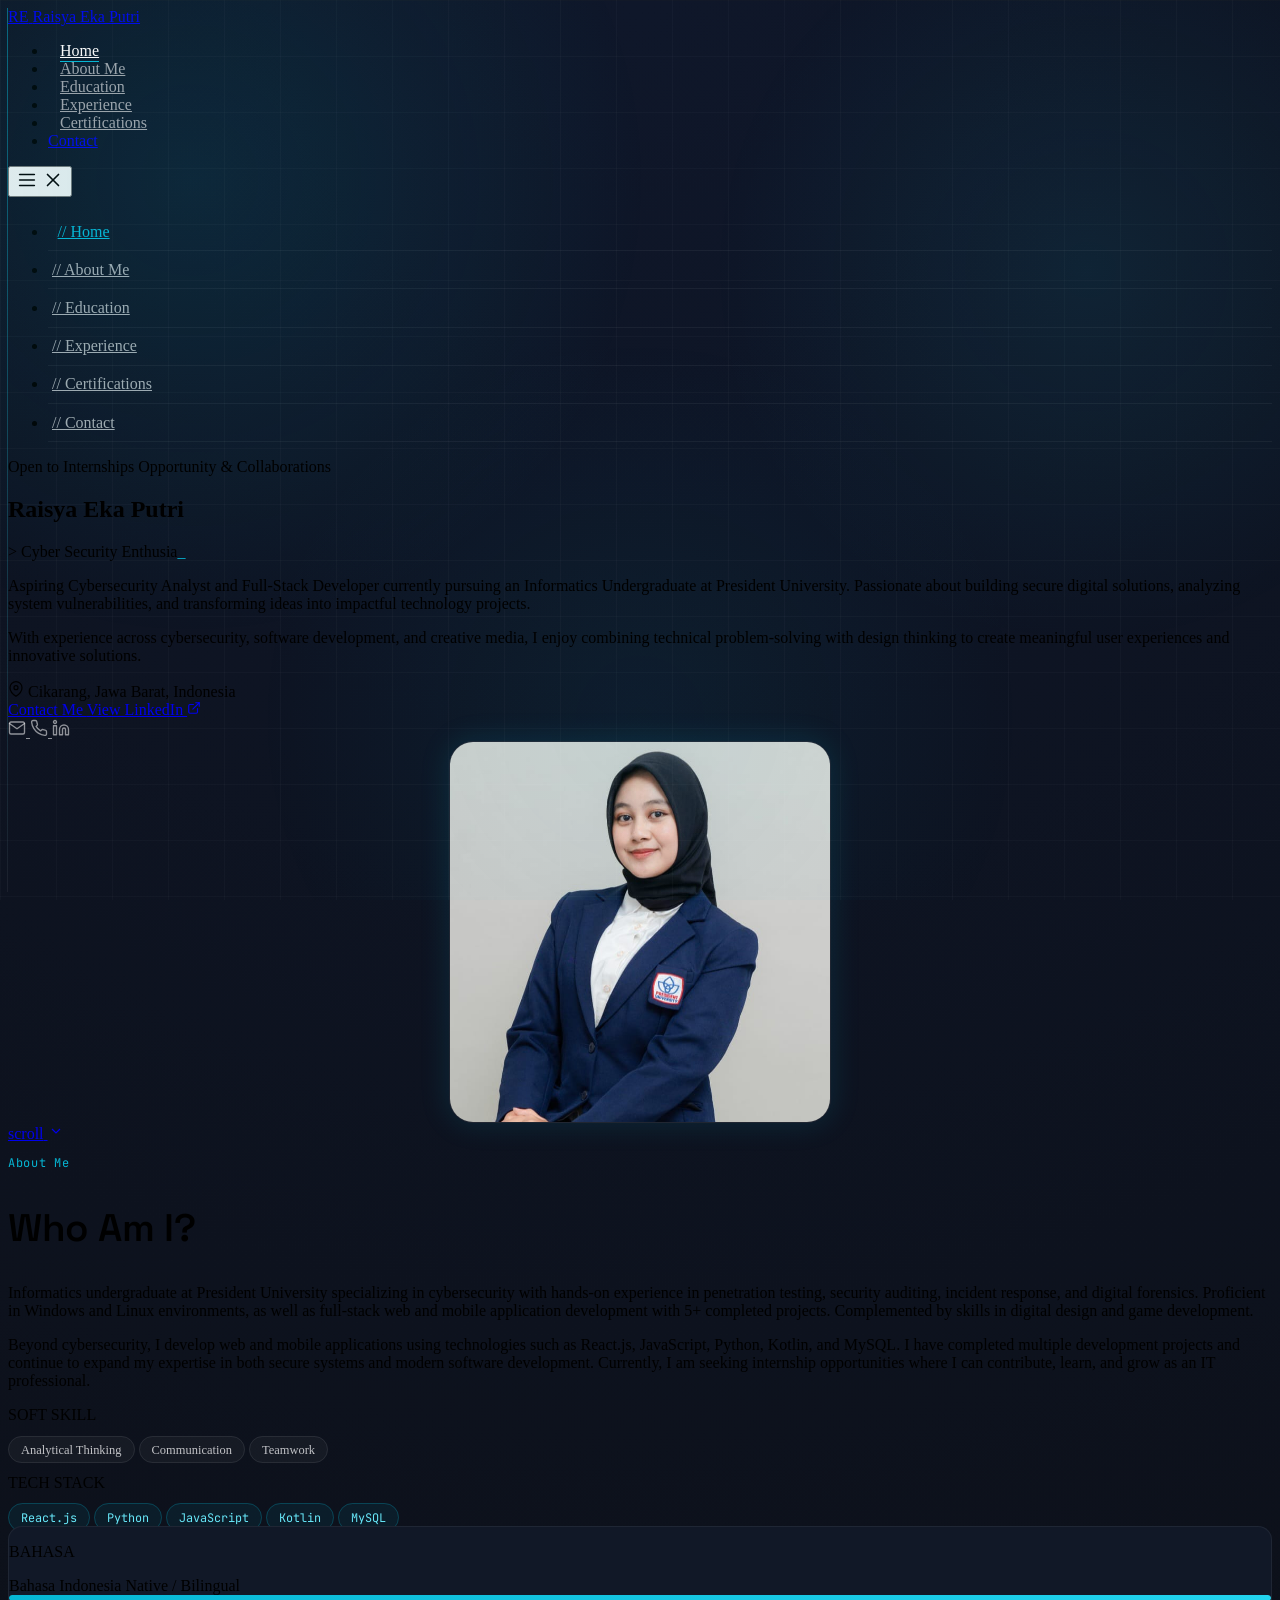
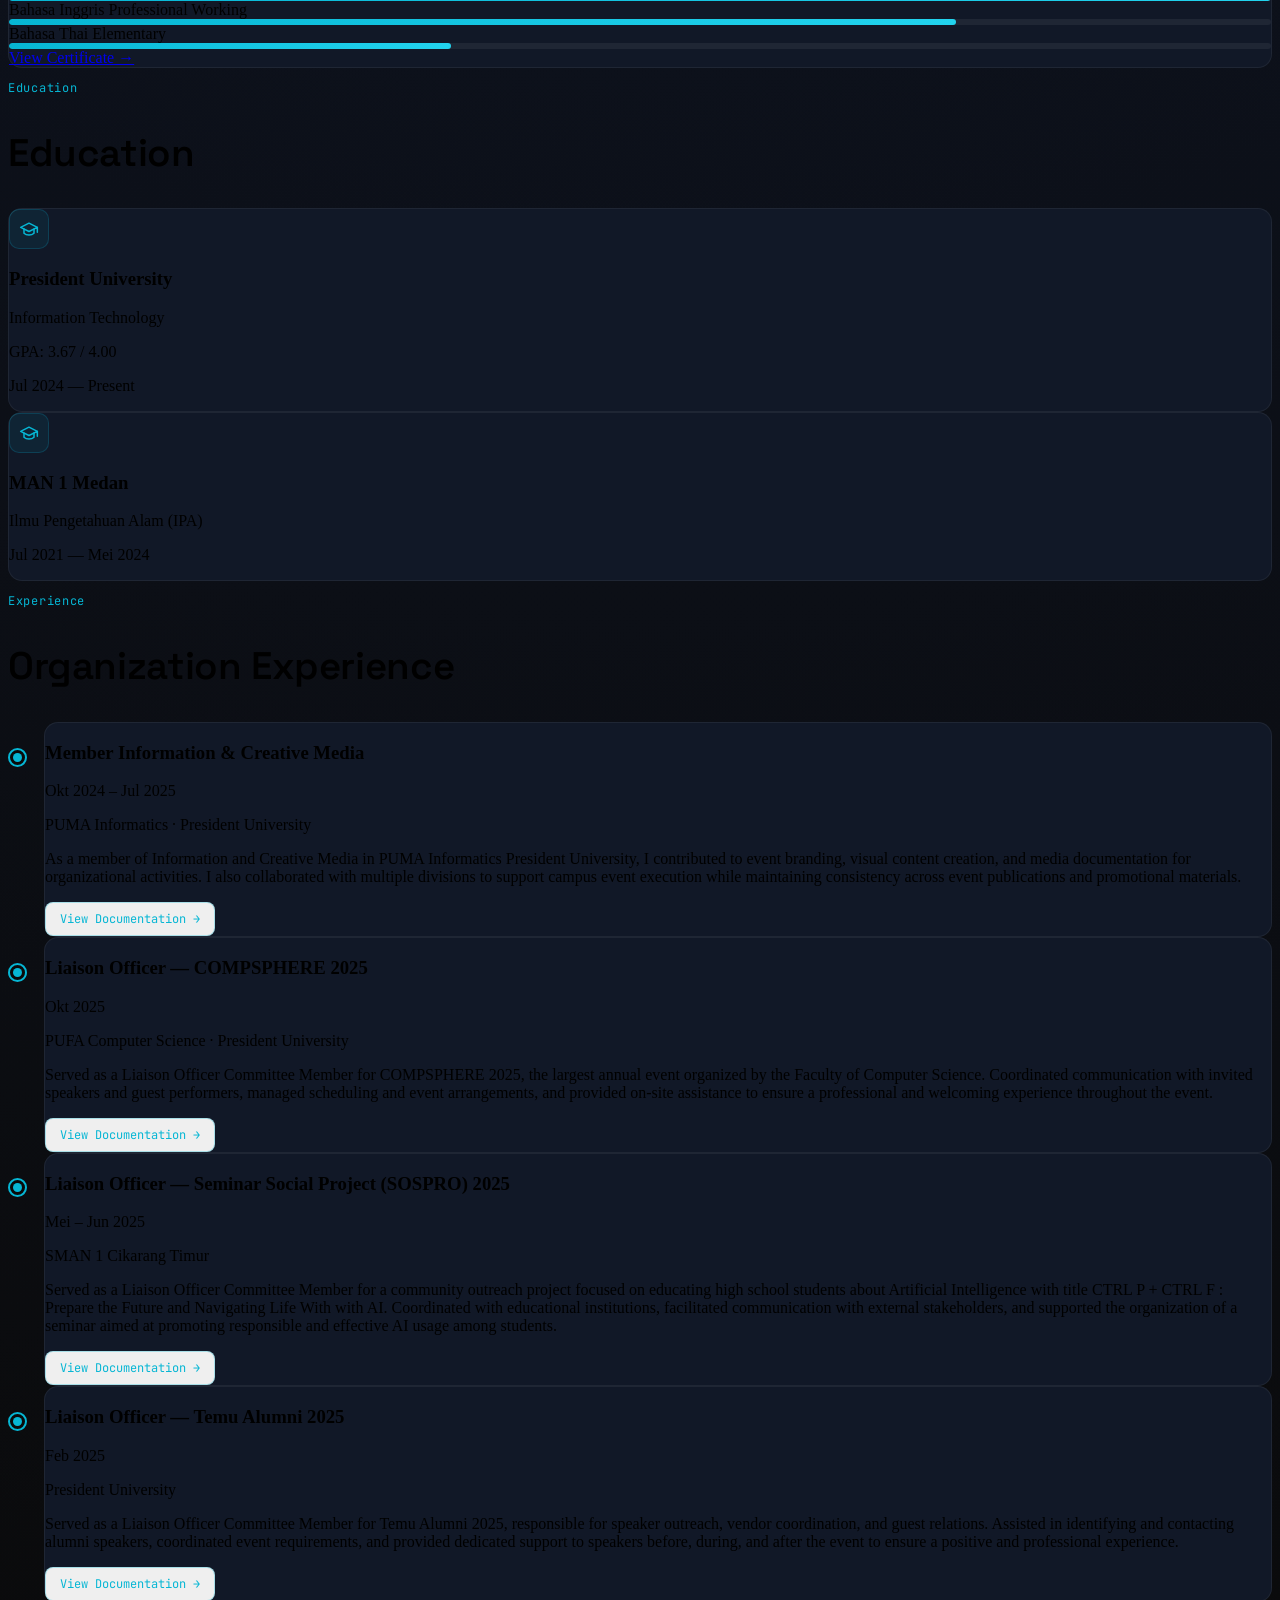
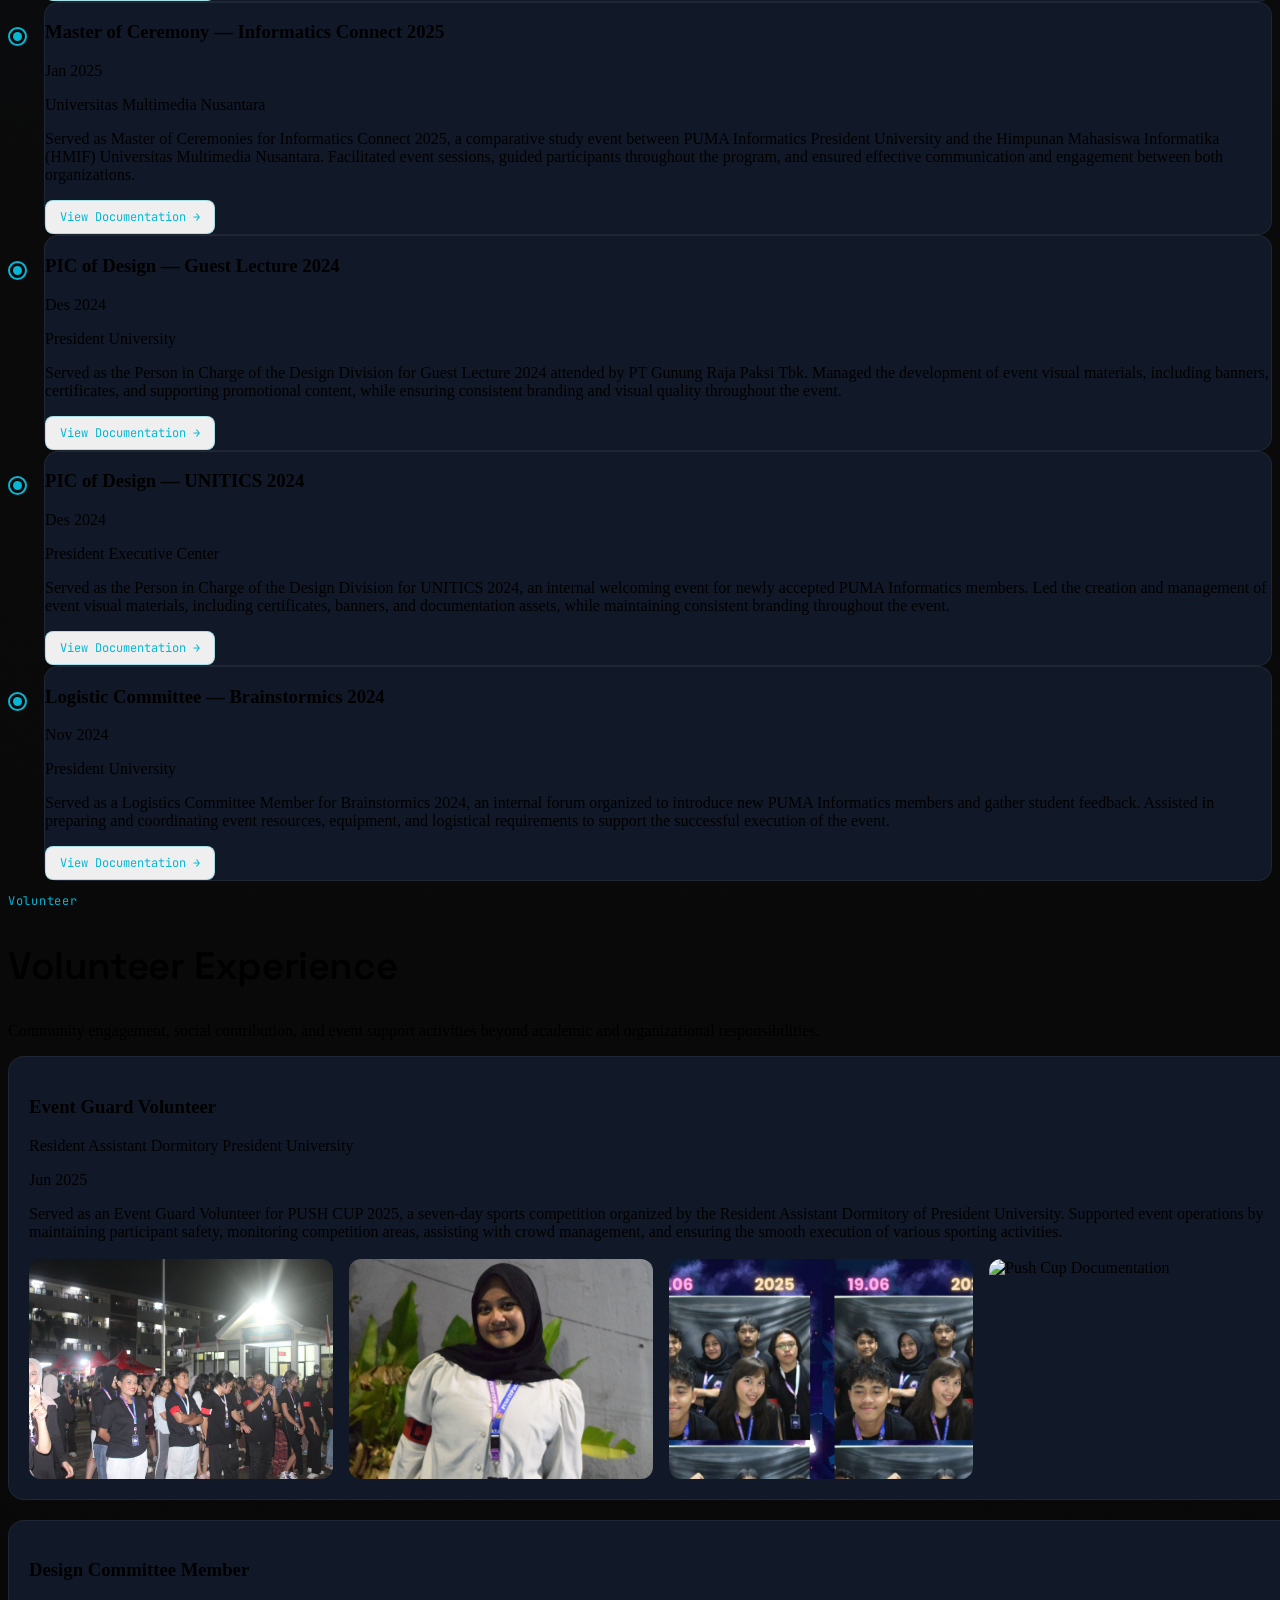
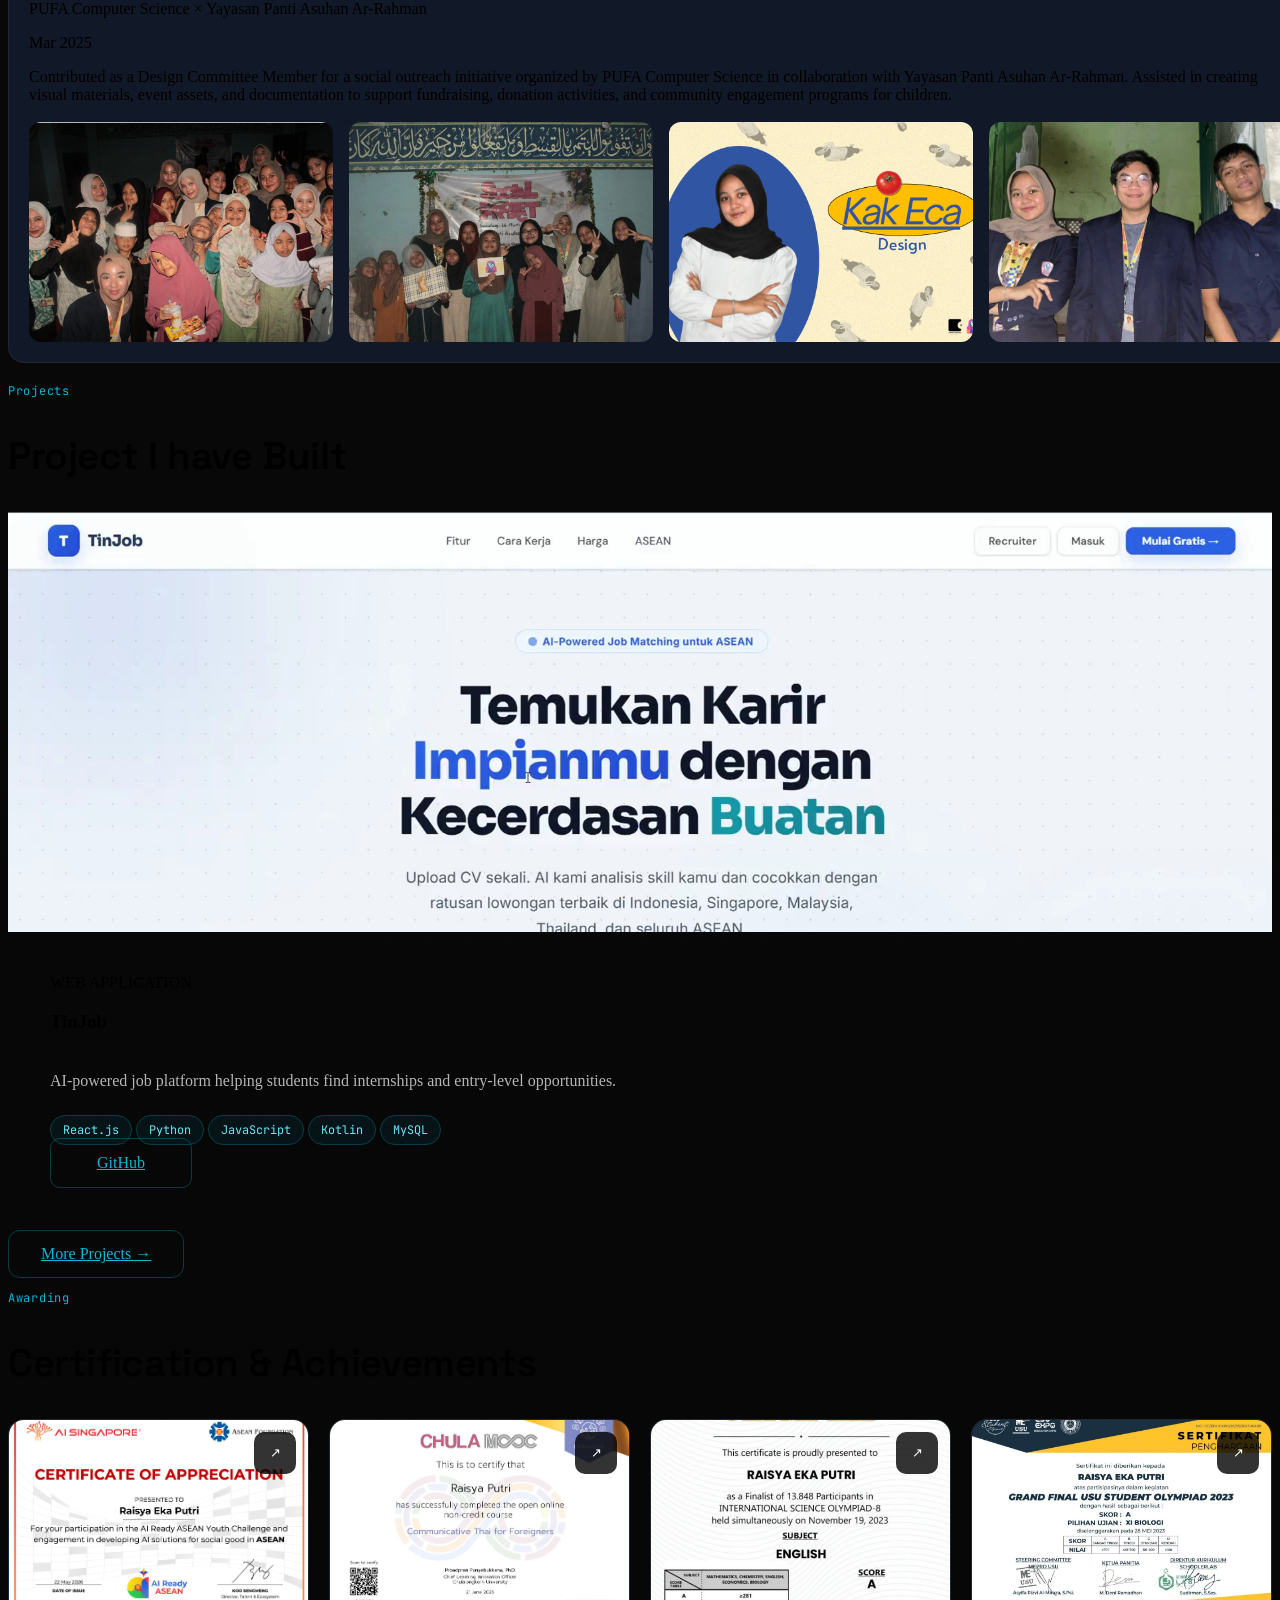
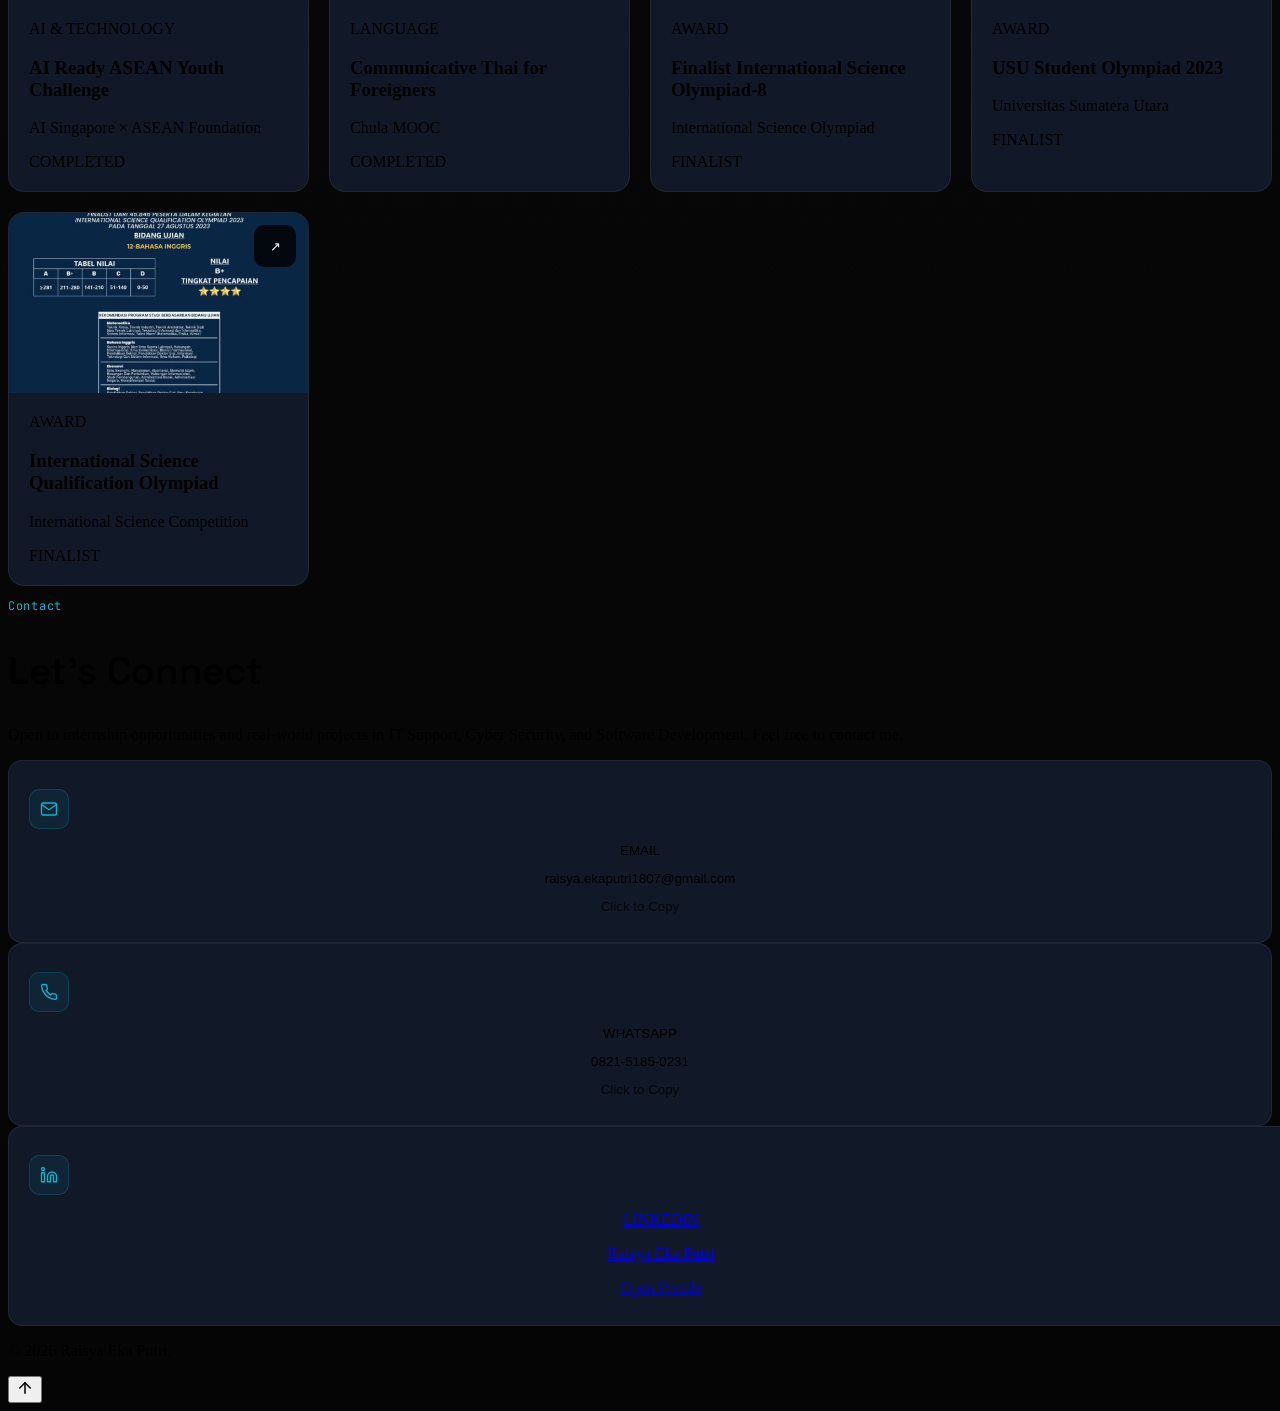
==== index.html @ 70204697 "Initial portfolio upload" ====
<!DOCTYPE html>
<html lang="id" class="scroll-smooth">
<head>
<meta charset="UTF-8" />
<meta name="viewport" content="width=device-width, initial-scale=1.0" />
<title>Raisya Eka Putri — Portfolio</title>
<meta name="description" content="Portfolio profesional Raisya Eka Putri — Informatics Student, Cyber Security Enthusiast, Full-Stack Developer." />
<link rel="icon" href="data:image/svg+xml,%3Csvg xmlns='http://www.w3.org/2000/svg' viewBox='0 0 100 100'%3E%3Crect width='100' height='100' rx='20' fill='%230A0A0A'/%3E%3Ctext x='50' y='66' font-family='monospace' font-weight='700' font-size='42' fill='%2306B6D4' text-anchor='middle'%3ERE%3C/text%3E%3C/svg%3E" />

<!-- Fonts -->
<link rel="preconnect" href="https://fonts.googleapis.com">
<link rel="preconnect" href="https://fonts.gstatic.com" crossorigin>
<link href="https://fonts.googleapis.com/css2?family=Space+Grotesk:wght@500;600;700&family=Inter:wght@400;500;600&family=JetBrains+Mono:wght@400;500;600&display=swap" rel="stylesheet">

<!-- Tailwind (CDN / no-build) -->
<script src="https://cdn.tailwindcss.com"></script>
<script>
  tailwind.config = {
    darkMode: 'class',
    theme: {
      extend: {
        colors: {
          bg: '#0A0A0A',
          card: '#111827',
          ink: '#F9FAFB',
          accent: '#06B6D4',
          'accent-hover': '#22D3EE',
        },
        fontFamily: {
          display: ['"Space Grotesk"', 'sans-serif'],
          body: ['Inter', 'sans-serif'],
          mono: ['"JetBrains Mono"', 'monospace'],
        },
        boxShadow: {
          glow: '0 0 0 1px rgba(6,182,212,0.25), 0 8px 30px -10px rgba(6,182,212,0.35)',
        },
      },
    },
  };
</script>

<link rel="stylesheet" href="css/style.css">
</head>

<body class="bg-bg text-ink font-body antialiased">

<!-- ============ SKIP LINK (a11y) ============ -->
<a href="#konten" class="skip-link">Jump to Index</a>

<!-- ============ BACKGROUND GRID TEXTURE ============ -->
<div class="grid-texture" aria-hidden="true"></div>

<!-- ============ NAVBAR ============ -->
<header id="navbar" class="fixed top-0 inset-x-0 z-50 transition-all duration-300">
  <nav class="max-w-6xl mx-auto px-6 lg:px-8 flex items-center justify-between h-18 py-3">
    <a href="#beranda" class="flex items-center gap-2 group">
      <span class="w-9 h-9 rounded-lg bg-card border border-white/10 flex items-center justify-center font-mono text-accent text-sm font-semibold group-hover:border-accent/50 transition-colors">RE</span>
      <span class="font-display font-semibold text-sm tracking-tight hidden sm:block">Raisya Eka Putri</span>
    </a>

    <ul class="hidden md:flex items-center gap-1 font-mono text-[13px]">
      <li><a href="#beranda" data-nav class="nav-link">Home</a></li>
      <li><a href="#tentang" data-nav class="nav-link">About Me</a></li>
        <li><a href="#pendidikan" data-nav class="nav-link">Education</a></li>
      <li><a href="#pengalaman" data-nav class="nav-link">Experience</a></li>
      <li><a href="#sertifikasi" data-nav class="nav-link">Certifications</a></li>
      <li>
        <a href="#kontak" class="ml-2 inline-flex items-center gap-1.5 rounded-md bg-accent text-bg px-3.5 py-1.5 font-medium hover:bg-accent-hover transition-colors">
          Contact
        </a>
      </li>
    </ul>

    <button id="menu-btn" aria-label="Buka menu navigasi" aria-expanded="false" class="md:hidden p-2 -mr-2 text-ink">
      <svg id="icon-menu" xmlns="http://www.w3.org/2000/svg" width="22" height="22" viewBox="0 0 24 24" fill="none" stroke="currentColor" stroke-width="1.8" stroke-linecap="round" stroke-linejoin="round"><line x1="4" y1="6" x2="20" y2="6"/><line x1="4" y1="12" x2="20" y2="12"/><line x1="4" y1="18" x2="20" y2="18"/></svg>
      <svg id="icon-close" xmlns="http://www.w3.org/2000/svg" width="22" height="22" viewBox="0 0 24 24" fill="none" stroke="currentColor" stroke-width="1.8" stroke-linecap="round" stroke-linejoin="round" class="hidden"><line x1="18" y1="6" x2="6" y2="18"/><line x1="6" y1="6" x2="18" y2="18"/></svg>
    </button>
  </nav>

  <!-- Mobile menu -->
  <div id="mobile-menu" class="hidden md:hidden border-t border-white/5 bg-bg/95 backdrop-blur">
    <ul class="px-6 py-4 flex flex-col gap-1 font-mono text-sm">
      <li><a href="#beranda" data-nav class="mobile-nav-link">// Home</a></li>
      <li><a href="#tentang" data-nav class="mobile-nav-link">// About Me</a></li>
      <li><a href="#pendidikan" data-nav class="mobile-nav-link">// Education</a></li>
      <li><a href="#pengalaman" data-nav class="mobile-nav-link">// Experience</a></li>
      <li><a href="#sertifikasi" data-nav class="mobile-nav-link">// Certifications</a></li>
      <li><a href="#kontak" data-nav class="mobile-nav-link">// Contact</a></li>
    </ul>
  </div>
</header>

<main id="konten">

  <!-- ============ HERO ============ -->
  <section id="beranda" class="relative min-h-screen flex items-center pt-28 pb-16 lg:pt-20">
    <div class="max-w-6xl mx-auto px-6 lg:px-8 w-full">
      <div class="grid lg:grid-cols-[1.1fr_1fr] gap-12 lg:gap-10 items-center">

        <!-- Left: intro -->
        <div data-reveal>
          <p class="font-mono text-accent text-[13px] tracking-wide mb-4 flex items-center gap-2">
            <span class="w-1.5 h-1.5 rounded-full bg-accent animate-pulse"></span>
            Open to Internships Opportunity &amp; Collaborations
          </p>
          <h1 class="font-display font-semibold text-4xl sm:text-5xl lg:text-[3.4rem] leading-[1.08] tracking-tight">
            Raisya Eka Putri
          </h1>
          <p class="mt-4 font-mono text-accent text-base sm:text-lg h-7">
            <span aria-hidden="true">&gt;&nbsp;</span><span id="role-typer"></span><span class="type-cursor">_</span>
          </p>

         <p class="mt-6 text-white/70 leading-relaxed max-w-lg">
        Aspiring Cybersecurity Analyst and Full-Stack Developer currently pursuing an Informatics Undergraduate at President University. Passionate about building secure digital solutions, analyzing system vulnerabilities, and transforming ideas into impactful technology projects.
        </p>

        <p class="mt-6 text-white/70 leading-relaxed max-w-lg">
        With experience across cybersecurity, software development, and creative media, I enjoy combining technical problem-solving with design thinking to create meaningful user experiences and innovative solutions.
        </p>
          <div class="mt-5 flex items-center gap-2 text-white/50 text-sm">
            <svg xmlns="http://www.w3.org/2000/svg" width="16" height="16" viewBox="0 0 24 24" fill="none" stroke="currentColor" stroke-width="1.8" stroke-linecap="round" stroke-linejoin="round" class="text-accent flex-shrink-0"><path d="M21 10c0 7-9 13-9 13s-9-6-9-13a9 9 0 1 1 18 0z"/><circle cx="12" cy="10" r="3"/></svg>
            Cikarang, Jawa Barat, Indonesia
          </div>

          <div class="mt-8 flex flex-wrap items-center gap-3">
            <a href="https://wa.me/6282151850231" class="inline-flex items-center gap-2 rounded-md bg-accent text-bg px-5 py-2.5 font-medium text-sm hover:bg-accent-hover transition-colors shadow-glow">
              Contact Me
            </a>
            <a href="https://www.linkedin.com/in/raisya-ekaputri" target="_blank" rel="noopener" class="inline-flex items-center gap-2 rounded-md border border-white/15 px-5 py-2.5 font-medium text-sm hover:border-accent/60 hover:text-accent transition-colors">
              View LinkedIn
              <svg xmlns="http://www.w3.org/2000/svg" width="14" height="14" viewBox="0 0 24 24" fill="none" stroke="currentColor" stroke-width="2" stroke-linecap="round" stroke-linejoin="round"><path d="M18 13v6a2 2 0 0 1-2 2H5a2 2 0 0 1-2-2V8a2 2 0 0 1 2-2h6"/><polyline points="15 3 21 3 21 9"/><line x1="10" y1="14" x2="21" y2="3"/></svg>
            </a>
          </div>

          <div class="mt-8 flex items-center gap-4">
            <a href="mailto:raisya.ekaputri1807@gmail.com" aria-label="Email" class="social-icon">
              <svg xmlns="http://www.w3.org/2000/svg" width="18" height="18" viewBox="0 0 24 24" fill="none" stroke="currentColor" stroke-width="1.8" stroke-linecap="round" stroke-linejoin="round"><path d="M4 4h16v16H4z" opacity="0"/><path d="M22 6c0-1.1-.9-2-2-2H4a2 2 0 0 0-2 2v12c0 1.1.9 2 2 2h16a2 2 0 0 0 2-2V6Z"/><path d="m22 6-10 7L2 6"/></svg>
            </a>
            <a href="https://wa.me/6282151850231" aria-label="Telepon" class="social-icon">
              <svg xmlns="http://www.w3.org/2000/svg" width="18" height="18" viewBox="0 0 24 24" fill="none" stroke="currentColor" stroke-width="1.8" stroke-linecap="round" stroke-linejoin="round"><path d="M22 16.92v3a2 2 0 0 1-2.18 2 19.79 19.79 0 0 1-8.63-3.07 19.5 19.5 0 0 1-6-6 19.79 19.79 0 0 1-3.07-8.67A2 2 0 0 1 4.11 2h3a2 2 0 0 1 2 1.72c.127.96.361 1.903.7 2.81a2 2 0 0 1-.45 2.11L8.09 9.91a16 16 0 0 0 6 6l1.27-1.27a2 2 0 0 1 2.11-.45c.907.339 1.85.573 2.81.7A2 2 0 0 1 22 16.92z"/></svg>
            </a>
            <a href="www.linkedin.com/in/raisya-eka-putri" target="_blank" rel="noopener" aria-label="LinkedIn" class="social-icon">
              <svg xmlns="http://www.w3.org/2000/svg" width="18" height="18" viewBox="0 0 24 24" fill="none" stroke="currentColor" stroke-width="1.8" stroke-linecap="round" stroke-linejoin="round"><path d="M16 8a6 6 0 0 1 6 6v7h-4v-7a2 2 0 0 0-2-2 2 2 0 0 0-2 2v7h-4v-7a6 6 0 0 1 6-6z"/><rect x="2" y="9" width="4" height="12"/><circle cx="4" cy="4" r="2"/></svg>
            </a>
          </div>
        </div>

        <!-- Right: terminal signature element -->
       <div class="hero-photo">
    <img src="images/profile.jpg" alt="Raisya Eka Putri">
</div>

      </div>
    </div>

    <a href="#tentang" aria-label="Gulir ke bawah" class="hidden lg:flex absolute bottom-8 left-1/2 -translate-x-1/2 flex-col items-center gap-2 text-white/30 hover:text-accent transition-colors">
      <span class="font-mono text-[11px]">scroll</span>
      <svg xmlns="http://www.w3.org/2000/svg" width="16" height="16" viewBox="0 0 24 24" fill="none" stroke="currentColor" stroke-width="1.8" class="animate-bounce-slow"><polyline points="6 9 12 15 18 9"/></svg>
    </a>
  </section>

  <!-- ============ TENTANG / ABOUT + SKILLS ============ -->
  <section id="tentang" class="py-24 lg:py-32 border-t border-white/5">
    <div class="max-w-6xl mx-auto px-6 lg:px-8">
      <div data-reveal class="mb-14">
        <p class="eyebrow">About Me</p>
        <h2 class="section-title">Who Am I?</h2>
      </div>

      <div class="grid lg:grid-cols-[1.1fr_1fr] gap-12">
        <!-- Summary -->
        <div data-reveal class="space-y-5 text-white/70 leading-relaxed">
         <p>
        Informatics undergraduate at President University specializing in cybersecurity with hands-on experience in penetration testing, security auditing, incident response, and digital forensics. Proficient in Windows and Linux environments, as well as full-stack web and mobile application development with 5+ completed projects. Complemented by skills in digital design and game development.        
        </p>

        <p>
      Beyond cybersecurity, I develop web and mobile applications using technologies such as React.js, JavaScript, Python, Kotlin, and MySQL. I have completed multiple development projects and continue to expand my expertise in both secure systems and modern software development. Currently, I am seeking internship opportunities where I can contribute, learn, and grow as an IT professional.
        </p>

          <div class="pt-2">
            <p class="font-mono text-xs text-white/40 mb-3 tracking-wide">SOFT SKILL</p>
            <div class="flex flex-wrap gap-2">
              <span class="tag">Analytical Thinking</span>
              <span class="tag">Communication</span>
              <span class="tag">Teamwork</span>
            </div>
          </div>

          <div class="pt-2">
            <p class="font-mono text-xs text-white/40 mb-3 tracking-wide">TECH STACK</p>
            <div class="flex flex-wrap gap-2">
              <span class="tag tag-accent">React.js</span>
              <span class="tag tag-accent">Python</span>
              <span class="tag tag-accent">JavaScript</span>
              <span class="tag tag-accent">Kotlin</span>
              <span class="tag tag-accent">MySQL</span>
            </div>
          </div>
        </div>

        <!-- Languages -->
        <div data-reveal data-reveal-delay="150" class="card-panel p-7">
          <p class="font-mono text-xs text-white/40 mb-6 tracking-wide">BAHASA</p>
          <div class="space-y-6">
            <div class="lang-bar" data-percent="100">
              <div class="flex justify-between text-sm mb-2">
                <span class="font-medium">Bahasa Indonesia</span>
                <span class="text-white/40 font-mono text-xs">Native / Bilingual</span>
              </div>
              <div class="bar-track"><div class="bar-fill"></div></div>
            </div>
            <div class="lang-bar" data-percent="75">
              <div class="flex justify-between text-sm mb-2">
                <span class="font-medium">Bahasa Inggris</span>
                <span class="text-white/40 font-mono text-xs">Professional Working</span>
              </div>
              <div class="bar-track"><div class="bar-fill"></div></div>
            </div>
            <div class="lang-bar" data-percent="35">
              <div class="flex justify-between text-sm mb-2">
                <span class="font-medium">Bahasa Thai</span>
                <span class="text-white/40 font-mono text-xs">Elementary</span>
              </div>
              <div class="bar-track"><div class="bar-fill"></div></div>
            </div>

             <div class="mt-3">
            <a href="thai-certificate.html"
                class="inline-flex items-center gap-2 text-xs font-mono text-accent hover:text-accent-hover transition-colors">
                 View Certificate →
            </a>
            </div>

          </div>
        </div>
      </div>
    </div>
  </section>

  <!-- ============ PENDIDIKAN / EDUCATION ============ -->
  <section id="pendidikan" class="py-24 lg:py-32 border-t border-white/5">
    <div class="max-w-6xl mx-auto px-6 lg:px-8">
      <div data-reveal class="mb-14">
        <p class="eyebrow">Education</p>
        <h2 class="section-title">Education</h2>
      </div>

      <div class="grid sm:grid-cols-2 gap-6">
        <div data-reveal class="card-panel p-7 hover:shadow-glow transition-shadow">
          <div class="icon-badge mb-5">
            <svg xmlns="http://www.w3.org/2000/svg" width="20" height="20" viewBox="0 0 24 24" fill="none" stroke="currentColor" stroke-width="1.8" stroke-linecap="round" stroke-linejoin="round"><path d="M22 10v6M2 10l10-5 10 5-10 5z"/><path d="M6 12v5c3 3 9 3 12 0v-5"/></svg>
          </div>
          <h3 class="font-display font-semibold text-lg mb-1">President University</h3>
          <p class="text-accent text-sm mb-1">Information Technology</p>
          <p class="text-white/50 mt-1"> GPA: <span class="text-accent font-semibold">3.67 / 4.00</span></p>
          <p class="font-mono text-xs text-white/40">Jul 2024 — Present</p>
        </div>

        <div data-reveal data-reveal-delay="150" class="card-panel p-7 hover:shadow-glow transition-shadow">
          <div class="icon-badge mb-5">
            <svg xmlns="http://www.w3.org/2000/svg" width="20" height="20" viewBox="0 0 24 24" fill="none" stroke="currentColor" stroke-width="1.8" stroke-linecap="round" stroke-linejoin="round"><path d="M22 10v6M2 10l10-5 10 5-10 5z"/><path d="M6 12v5c3 3 9 3 12 0v-5"/></svg>
          </div>
          <h3 class="font-display font-semibold text-lg mb-1">MAN 1 Medan</h3>
          <p class="text-accent text-sm mb-1">Ilmu Pengetahuan Alam (IPA)</p>
          <p class="font-mono text-xs text-white/40">Jul 2021 — Mei 2024</p>
        </div>
      </div>
    </div>
  </section>


  <!-- ============ PENGALAMAN / EXPERIENCE ============ -->
  <section id="pengalaman" class="py-24 lg:py-32 border-t border-white/5">
    <div class="max-w-6xl mx-auto px-6 lg:px-8">
      <div data-reveal class="mb-14">
        <p class="eyebrow">Experience</p>
        <h2 class="section-title">Organization Experience</h2>
      </div>

      <div class="relative">
        <div class="timeline-line" aria-hidden="true"></div>

        <div class="space-y-10">
             <div class="timeline-item" data-reveal>
            <span class="timeline-dot"></span>
            <div class="card-panel p-6">
              <div class="flex flex-wrap items-baseline justify-between gap-2 mb-1">
                <h3 class="font-display font-semibold text-lg">Member Information &amp; Creative Media</h3>
                <span class="font-mono text-xs text-accent whitespace-nowrap">Okt 2024 – Jul 2025</span>
              </div>
              <p class="text-sm text-white/40 mb-3">PUMA Informatics · President University</p>
              <p class="text-white/65 text-sm leading-relaxed">
                As a member of Information and Creative Media in PUMA Informatics President University, I contributed to event branding, visual content creation, and media documentation for organizational activities. I also collaborated with multiple divisions to support campus event execution while maintaining consistency across event publications and promotional materials.
              </p>

            <div class="mt-5 flex justify-end">
            <button
            class="view-gallery-btn"
            data-gallery="puma">
            View Documentation →
             </button>
            </div>

            </div>
          </div>

          <div class="timeline-item" data-reveal>
            <span class="timeline-dot"></span>
            <div class="card-panel p-6">
              <div class="flex flex-wrap items-baseline justify-between gap-2 mb-1">
                <h3 class="font-display font-semibold text-lg">Liaison Officer — COMPSPHERE 2025</h3>
                <span class="font-mono text-xs text-accent whitespace-nowrap">Okt 2025</span>
              </div>
              <p class="text-sm text-white/40 mb-3">PUFA Computer Science · President University</p>
              <p class="text-white/65 text-sm leading-relaxed">
                Served as a Liaison Officer Committee Member for COMPSPHERE 2025, the largest annual event organized by the Faculty of Computer Science. Coordinated communication with invited speakers and guest performers, managed scheduling and event arrangements, and provided on-site assistance to ensure a professional and welcoming experience throughout the event.
              </p>

               <div class="mt-5 flex justify-end">
            <button
            class="view-gallery-btn"
            data-gallery="compsphere">
            View Documentation →
             </button>
            </div>

            </div>
          </div>

                   <div class="timeline-item" data-reveal>
            <span class="timeline-dot"></span>
            <div class="card-panel p-6">
              <div class="flex flex-wrap items-baseline justify-between gap-2 mb-1">
                <h3 class="font-display font-semibold text-lg">Liaison Officer — Seminar Social Project (SOSPRO) 2025</h3>
                <span class="font-mono text-xs text-accent whitespace-nowrap">Mei – Jun 2025</span>
              </div>
              <p class="text-sm text-white/40 mb-3">SMAN 1 Cikarang Timur</p>
              <p class="text-white/65 text-sm leading-relaxed">
                Served as a Liaison Officer Committee Member for a community outreach project focused on educating high school students about Artificial Intelligence with title CTRL P + CTRL F :  Prepare the Future and Navigating Life With with AI. Coordinated with educational institutions, facilitated communication with external stakeholders, and supported the organization of a seminar aimed at promoting responsible and effective AI usage among students.
              </p>

               <div class="mt-5 flex justify-end">
            <button
            class="view-gallery-btn"
            data-gallery="sospro">
            View Documentation →
             </button>
            </div>

            </div>
          </div>

          <div class="timeline-item" data-reveal>
            <span class="timeline-dot"></span>
            <div class="card-panel p-6">
              <div class="flex flex-wrap items-baseline justify-between gap-2 mb-1">
                <h3 class="font-display font-semibold text-lg">Liaison Officer — Temu Alumni 2025</h3>
                <span class="font-mono text-xs text-accent whitespace-nowrap">Feb 2025</span>
              </div>
              <p class="text-sm text-white/40 mb-3">President University</p>
              <p class="text-white/65 text-sm leading-relaxed">
                Served as a Liaison Officer Committee Member for Temu Alumni 2025, responsible for speaker outreach, vendor coordination, and guest relations. Assisted in identifying and contacting alumni speakers, coordinated event requirements, and provided dedicated support to speakers before, during, and after the event to ensure a positive and professional experience.
              </p>

               <div class="mt-5 flex justify-end">
            <button
            class="view-gallery-btn"
            data-gallery="temualumni">
            View Documentation →
             </button>
            </div>

            </div>
          </div>

          <div class="timeline-item" data-reveal>
            <span class="timeline-dot"></span>
            <div class="card-panel p-6">
              <div class="flex flex-wrap items-baseline justify-between gap-2 mb-1">
                <h3 class="font-display font-semibold text-lg">Master of Ceremony — Informatics Connect 2025</h3>
                <span class="font-mono text-xs text-accent whitespace-nowrap">Jan 2025</span>
              </div>
              <p class="text-sm text-white/40 mb-3">Universitas Multimedia Nusantara</p>
              <p class="text-white/65 text-sm leading-relaxed">
                Served as Master of Ceremonies for Informatics Connect 2025, a comparative study event between PUMA Informatics President University and the Himpunan Mahasiswa Informatika (HMIF) Universitas Multimedia Nusantara. Facilitated event sessions, guided participants throughout the program, and ensured effective communication and engagement between both organizations.
              </p>

               <div class="mt-5 flex justify-end">
            <button
            class="view-gallery-btn"
            data-gallery="informaticsconnect">
            View Documentation →
             </button>
            </div>

            </div>
          </div>

          <div class="timeline-item" data-reveal>
            <span class="timeline-dot"></span>
            <div class="card-panel p-6">
              <div class="flex flex-wrap items-baseline justify-between gap-2 mb-1">
                <h3 class="font-display font-semibold text-lg">PIC of Design — Guest Lecture 2024</h3>
                <span class="font-mono text-xs text-accent whitespace-nowrap">Des 2024</span>
              </div>
              <p class="text-sm text-white/40 mb-3">President University</p>
              <p class="text-white/65 text-sm leading-relaxed">
                Served as the Person in Charge of the Design Division for Guest Lecture 2024 attended by PT Gunung Raja Paksi Tbk. Managed the development of event visual materials, including banners, certificates, and supporting promotional content, while ensuring consistent branding and visual quality throughout the event.
              </p>

               <div class="mt-5 flex justify-end">
            <button
            class="view-gallery-btn"
            data-gallery="guestlecture">
            View Documentation →
             </button>
            </div>

            </div>
          </div>

          
          <div class="timeline-item" data-reveal>
            <span class="timeline-dot"></span>
            <div class="card-panel p-6">
              <div class="flex flex-wrap items-baseline justify-between gap-2 mb-1">
                <h3 class="font-display font-semibold text-lg">PIC of Design — UNITICS 2024</h3>
                <span class="font-mono text-xs text-accent whitespace-nowrap">Des 2024</span>
              </div>
              <p class="text-sm text-white/40 mb-3">President Executive Center</p>
              <p class="text-white/65 text-sm leading-relaxed">
                Served as the Person in Charge of the Design Division for UNITICS 2024, an internal welcoming event for newly accepted PUMA Informatics members. Led the creation and management of event visual materials, including certificates, banners, and documentation assets, while maintaining consistent branding throughout the event.
              </p>

               <div class="mt-5 flex justify-end">
            <button
            class="view-gallery-btn"
            data-gallery="unitics">
            View Documentation →
             </button>
            </div>
            </div>
          </div>

          <div class="timeline-item" data-reveal>
            <span class="timeline-dot"></span>
            <div class="card-panel p-6">
              <div class="flex flex-wrap items-baseline justify-between gap-2 mb-1">
                <h3 class="font-display font-semibold text-lg">Logistic Committee — Brainstormics 2024</h3>
                <span class="font-mono text-xs text-accent whitespace-nowrap">Nov 2024</span>
              </div>
              <p class="text-sm text-white/40 mb-3">President University</p>
              <p class="text-white/65 text-sm leading-relaxed">
                Served as a Logistics Committee Member for Brainstormics 2024, an internal forum organized to introduce new PUMA Informatics members and gather student feedback. Assisted in preparing and coordinating event resources, equipment, and logistical requirements to support the successful execution of the event.
              </p>

             <div class="mt-5 flex justify-end">
            <button
            class="view-gallery-btn"
            data-gallery="brainstormics">
            View Documentation →
             </button>
            </div>

            </div>
          </div>

        </div>
      </div>
    </div>
  </section>
  <!-- ============ VOLUNTEER ============ -->
 <section id="volunteer" class="py-16 border-t border-white/5">

    <div class="max-w-6xl mx-auto px-6 lg:px-8">

        <div data-reveal class="mb-8">
            <p class="eyebrow">Volunteer</p>
            <h2 class="section-title">Volunteer Experience</h2>

            <p class="mt-4 text-white/60 max-w-2xl">
                Community engagement, social contribution, and event support activities
                beyond academic and organizational responsibilities.
            </p>
        </div>

        <!-- CARD 1 -->
        <div class="volunteer-card">
    <div class="flex justify-between items-start mb-3">
        <div>
            <h3 class="font-display font-semibold text-xl">
                Event Guard Volunteer
            </h3>
            <p class="text-white/40">
                Resident Assistant Dormitory President University
            </p>
        </div>
        <span class="font-mono text-accent text-xs">
            Jun 2025
        </span>
    </div>

    <p class="text-white/65 text-sm leading-relaxed mb-6">
        Served as an Event Guard Volunteer for PUSH CUP 2025, a seven-day sports competition organized by the Resident Assistant Dormitory of President University. Supported event operations by maintaining participant safety, monitoring competition areas, assisting with crowd management, and ensuring the smooth execution of various sporting activities.
    </p>

    <div class="volunteer-gallery">
        <img src="images/pushcup1.jpg" alt="Push Cup Documentation">
        <img src="images/pushcup2.jpg" alt="Push Cup Documentation">
        <img src="images/pushcup3.jpg" alt="Push Cup Documentation">
        <img src="images/pushcup4.jpg" alt="Push Cup Documentation">
    </div>
</div>

        <!-- CARD 2 -->
        <div class="volunteer-card">
    <div class="flex justify-between items-start mb-3">
        <div>
            <h3 class="font-display font-semibold text-xl">
                Design Committee Member
            </h3>
            <p class="text-white/40">
                PUFA Computer Science × Yayasan Panti Asuhan Ar-Rahman
            </p>
        </div>
        <span class="font-mono text-accent text-xs">
            Mar 2025
        </span>
    </div>

    <p class="text-white/65 text-sm leading-relaxed mb-6">
        Contributed as a Design Committee Member for a social outreach initiative organized by PUFA Computer Science in collaboration with Yayasan Panti Asuhan Ar-Rahman. Assisted in creating visual materials, event assets, and documentation to support fundraising, donation activities, and community engagement programs for children.
    </p>

    <div class="volunteer-gallery">
        <img src="images/sospro11.jpg" alt="SOSPRO Documentation">
        <img src="images/sospro12.jpg" alt="SOSPRO Documentation">
        <img src="images/sospro13.jpg" alt="SOSPRO Documentation">
        <img src="images/sospro14.jpg" alt="SOSPRO Documentation">
    </div>
</div>
</section>

<!-- ============ PROJECTS ============ -->
<section id="projects" class="py-24 lg:py-32 border-t border-white/5">
  <div class="max-w-6xl mx-auto px-6 lg:px-8">
    <div class="mb-14">
      <p class="eyebrow">Projects</p>
      <h2 class="section-title">
        Project I have Built
      </h2>
    </div>
    <div class="projects-container">

      <!-- PROJECT 1 -->

      <div class="project-card">
        <div class="project-image">
          <img src="images/tinjob.png">
        </div>

        <div class="project-content">
          <span class="project-category">
            WEB APPLICATION
          </span>

          <h3>
            TinJob
          </h3>

          <p>
            AI-powered job platform helping students
            find internships and entry-level opportunities.
          </p>
          <div class="project-tags">
            <span class="tag tag-accent">React.js</span>
              <span class="tag tag-accent">Python</span>
              <span class="tag tag-accent">JavaScript</span>
              <span class="tag tag-accent">Kotlin</span>
              <span class="tag tag-accent">MySQL</span>

          </div>
         <a href="https://github.com/raisaa4-pt/tinjob.git" target="_blank" class="project-github">
        GitHub
        </a>
        </div>
      </div>
    </div>

    <div class="text-center mt-12">
      <a href="projects.html" class="more-projects-btn"> More Projects → </a>
    </div>
  </div>
</section>


 <!-- ============ SERTIFIKASI & PENGHARGAAN ============ -->
<section id="sertifikasi" class="py-24 lg:py-32 border-t border-white/5">

  <div class="max-w-6xl mx-auto px-6 lg:px-8">

    <div data-reveal class="mb-14">
      <p class="eyebrow">Awarding</p>
      <h2 class="section-title">
        Certification & Achievements
      </h2>
    </div>

    <div class="certificate-grid">

      <!-- AI READY ASEAN -->
      <div class="certificate-card">
        <div class="certificate-preview">
          <img
            src="assets/ai-ready-asean.jpg"
            alt="AI Ready ASEAN">
          <button
            class="certificate-expand"
            onclick="openCertificate('assets/ai-ready-asean.jpg')">
            ↗
          </button>
        </div>
        <div class="certificate-body">
          <span class="certificate-category">
            AI & TECHNOLOGY
          </span>
          <h3>
            AI Ready ASEAN Youth Challenge
          </h3>
          <p>
            AI Singapore × ASEAN Foundation
          </p>
          <span class="certificate-status">
            COMPLETED
          </span>
        </div>
      </div>

      <!-- THAI -->
      <div class="certificate-card">
        <div class="certificate-preview">
          <img
            src="assets/thai-certificate.png"
            alt="Thai Certificate">
          <button
            class="certificate-expand"
            onclick="openCertificate('assets/thai-certificate.png')">
            ↗
          </button>
        </div>
        <div class="certificate-body">
          <span class="certificate-category">
            LANGUAGE
          </span>
          <h3>
            Communicative Thai for Foreigners
          </h3>
          <p>
            Chula MOOC
          </p>
          <span class="certificate-status">
            COMPLETED
          </span>
        </div>
      </div>

      <!-- ISO 8 -->
      <div class="certificate-card">
        <div class="certificate-preview">
          <img
            src="assets/iso8.jpg"
            alt="ISO 8">
          <button
            class="certificate-expand"
            onclick="openCertificate('assets/iso8.jpg')">
            ↗
          </button>
        </div>
        <div class="certificate-body">
          <span class="certificate-category">
            AWARD
          </span>
          <h3>
            Finalist International Science Olympiad-8
          </h3>
          <p>
            International Science Olympiad
          </p>
          <span class="certificate-status">
            FINALIST
          </span>
        </div>
      </div>

      <!-- USU -->
      <div class="certificate-card">
        <div class="certificate-preview">
          <img
            src="assets/usu.jpg"
            alt="USU Olympiad">
          <button
            class="certificate-expand"
            onclick="openCertificate('assets/usu.jpg')">
            ↗
          </button>
        </div>
        <div class="certificate-body">
          <span class="certificate-category">
            AWARD
          </span>
          <h3>
            USU Student Olympiad 2023
          </h3>
          <p>
            Universitas Sumatera Utara
          </p>
          <span class="certificate-status">
            FINALIST
          </span>
        </div>
      </div>

      <!-- ISQO -->
      <div class="certificate-card">
        <div class="certificate-preview">
          <img
            src="assets/isqo.jpg"
            alt="ISQO">
          <button
            class="certificate-expand"
            onclick="openCertificate('assets/isqo.jpg')">
            ↗
          </button>
        </div>
        <div class="certificate-body">
          <span class="certificate-category">
            AWARD
          </span>
          <h3>
            International Science Qualification Olympiad
          </h3>
          <p>
            International Science Competition
          </p>
          <span class="certificate-status">
            FINALIST
          </span>
        </div>
      </div>
    </div>
  </div>
</section>

  <!-- ============ KONTAK ============ -->
  <section id="kontak" class="py-24 lg:py-32 border-t border-white/5">
    <div class="max-w-6xl mx-auto px-6 lg:px-8">
      <div data-reveal class="text-center max-w-xl mx-auto mb-14">
        <p class="eyebrow justify-center">Contact</p>
        <h2 class="section-title">Let's Connect</h2>
        <p class="text-white/60 mt-4 leading-relaxed">
          Open to internship opportunities and real-world projects in IT Support, Cyber ​​Security, and Software Development. Feel free to contact me.
        </p>
      </div>

      <div class="grid sm:grid-cols-3 gap-5 max-w-3xl mx-auto">

        <button class="contact-card group" data-copy="raisya.ekaputri1807@gmail.com" data-copy-label="Email">
          <div class="icon-badge mb-4 mx-auto">
            <svg xmlns="http://www.w3.org/2000/svg" width="18" height="18" viewBox="0 0 24 24" fill="none" stroke="currentColor" stroke-width="1.8" stroke-linecap="round" stroke-linejoin="round"><path d="M22 6c0-1.1-.9-2-2-2H4a2 2 0 0 0-2 2v12c0 1.1.9 2 2 2h16a2 2 0 0 0 2-2V6Z"/><path d="m22 6-10 7L2 6"/></svg>
          </div>
          <p class="font-mono text-[11px] text-white/40 mb-1 tracking-wide">EMAIL</p>
          <p class="text-sm font-medium break-all">raisya.ekaputri1807@gmail.com</p>
          <span class="copy-feedback font-mono text-[11px] text-accent">Click to Copy</span>
        </button>

        <button class="contact-card group" data-copy="082151850231" data-copy-label="Telepon">
          <div class="icon-badge mb-4 mx-auto">
            <svg xmlns="http://www.w3.org/2000/svg" width="18" height="18" viewBox="0 0 24 24" fill="none" stroke="currentColor" stroke-width="1.8" stroke-linecap="round" stroke-linejoin="round"><path d="M22 16.92v3a2 2 0 0 1-2.18 2 19.79 19.79 0 0 1-8.63-3.07 19.5 19.5 0 0 1-6-6 19.79 19.79 0 0 1-3.07-8.67A2 2 0 0 1 4.11 2h3a2 2 0 0 1 2 1.72c.127.96.361 1.903.7 2.81a2 2 0 0 1-.45 2.11L8.09 9.91a16 16 0 0 0 6 6l1.27-1.27a2 2 0 0 1 2.11-.45c.907.339 1.85.573 2.81.7A2 2 0 0 1 22 16.92z"/></svg>
          </div>
          <p class="font-mono text-[11px] text-white/40 mb-1 tracking-wide">WHATSAPP</p>
          <p class="text-sm font-medium">0821-5185-0231</p>
          <span class="copy-feedback font-mono text-[11px] text-accent">Click to Copy</span>
        </button>

        <a href="https://www.linkedin.com/in/raisya-ekaputri" target="_blank" rel="noopener" class="contact-card group">
          <div class="icon-badge mb-4 mx-auto">
            <svg xmlns="http://www.w3.org/2000/svg" width="18" height="18" viewBox="0 0 24 24" fill="none" stroke="currentColor" stroke-width="1.8" stroke-linecap="round" stroke-linejoin="round"><path d="M16 8a6 6 0 0 1 6 6v7h-4v-7a2 2 0 0 0-2-2 2 2 0 0 0-2 2v7h-4v-7a6 6 0 0 1 6-6z"/><rect x="2" y="9" width="4" height="12"/><circle cx="4" cy="4" r="2"/></svg>
          </div>
          <p class="font-mono text-[11px] text-white/40 mb-1 tracking-wide">LINKEDIN</p>
          <p class="text-sm font-medium">Raisya Eka Putri</p>
          <span class="copy-feedback font-mono text-[11px] text-accent">Open Profile</span>
        </a>

      </div>
    </div>
  </section>

</main>

<!-- ============ FOOTER ============ -->
<footer class="border-t border-white/5 py-8">
  <div class="max-w-6xl mx-auto px-6 lg:px-8 flex flex-col sm:flex-row items-center justify-between gap-3">
    <p class="font-mono text-xs text-white/30">© <span id="year"></span> Raisya Eka Putri.</p>
  </div>
</footer>

<!-- Back to top -->
<button id="back-to-top" aria-label="Kembali ke atas" class="fixed bottom-6 right-6 z-40 w-11 h-11 rounded-full bg-card border border-white/10 text-accent flex items-center justify-center opacity-0 translate-y-3 pointer-events-none transition-all duration-300 hover:border-accent/50 hover:bg-card/80">
  <svg xmlns="http://www.w3.org/2000/svg" width="18" height="18" viewBox="0 0 24 24" fill="none" stroke="currentColor" stroke-width="2" stroke-linecap="round" stroke-linejoin="round"><line x1="12" y1="19" x2="12" y2="5"/><polyline points="5 12 12 5 19 12"/></svg>
</button>

<!-- Toast for copy feedback -->
<div id="toast" class="fixed bottom-6 left-1/2 -translate-x-1/2 z-50 font-mono text-xs bg-card border border-accent/30 text-ink px-4 py-2.5 rounded-md opacity-0 translate-y-2 pointer-events-none transition-all duration-300"></div>

<div id="gallery-modal" class="gallery-modal hidden">

  <div class="gallery-content">

    <button id="close-gallery" class="gallery-close">
      ✕
    </button>

    <img id="gallery-image" src="" alt="Documentation">

    <div class="gallery-controls">

      <button id="prev-btn" class="gallery-nav">
        ← Previous
      </button>

      <button id="next-btn" class="gallery-nav">
        Next →
      </button>

    </div>

  </div>

</div>

<div id="certificate-modal" class="certificate-modal hidden">
    <button
        id="close-certificate"
        class="certificate-close">
        ✕
    </button>
    <img
        id="certificate-modal-image"
        src=""
        alt="Certificate">
</div>

<script src="js/script.js"></script>
</body>
</html>
---- css/style.css ----
/* ===================================================================
   Raisya Eka Putri — Portfolio
   Custom styles layered on top of Tailwind (CDN/no-build)
   =================================================================== */

::selection {
  background: #06B6D4;
  color: #0A0A0A;
}

html {
  scrollbar-color: #1f2937 #0A0A0A;
}

body {
  overflow-x: hidden;
}

/* ---------- Accessibility ---------- */
.skip-link {
  position: absolute;
  left: -999px;
  top: 0;
  background: #06B6D4;
  color: #0A0A0A;
  padding: 0.5rem 1rem;
  font-family: "JetBrains Mono", monospace;
  font-size: 0.8rem;
  z-index: 100;
  border-radius: 0 0 6px 0;
}
.skip-link:focus {
  left: 0;
}

:focus-visible {
  outline: 2px solid #06B6D4;
  outline-offset: 2px;
  border-radius: 4px;
}

/* ---------- Background texture ---------- */

.grid-texture{
    position:fixed;
    inset:0;
    z-index:0;
    pointer-events:none;

    background:

    radial-gradient(
        circle at 15% 20%,
        rgba(6,182,212,.12),
        transparent 35%
    ),

    radial-gradient(
        circle at 85% 30%,
        rgba(34,211,238,.08),
        transparent 30%
    ),

    radial-gradient(
        circle at 50% 80%,
        rgba(6,182,212,.06),
        transparent 40%
    ),

    linear-gradient(
        rgba(255,255,255,.025) 1px,
        transparent 1px
    ),

    linear-gradient(
        90deg,
        rgba(255,255,255,.025) 1px,
        transparent 1px
    );

    background-size:
        auto,
        auto,
        auto,
        56px 56px,
        56px 56px;
}

body{
    overflow-x:hidden;

    background:
    radial-gradient(
        circle at top,
        #0f172a 0%,
        #0a0a0a 45%,
        #050505 100%
    );
}

/* ---------- Navbar ---------- */
#navbar {
  background: transparent;
}
#navbar.scrolled {
  background: rgba(10, 10, 10, 0.75);
  backdrop-filter: blur(12px);
  border-bottom: 1px solid rgba(255,255,255,0.06);
}

.nav-link {
  position: relative;
  padding: 0.5rem 0.75rem;
  color: rgba(249, 250, 251, 0.6);
  transition: color 0.2s ease;
}
.nav-link::after {
  content: "";
  position: absolute;
  left: 0.75rem;
  right: 0.75rem;
  bottom: 0.3rem;
  height: 1px;
  background: #06B6D4;
  transform: scaleX(0);
  transform-origin: left;
  transition: transform 0.25s ease;
}
.nav-link:hover,
.nav-link.active {
  color: #F9FAFB;
}
.nav-link.active::after,
.nav-link:hover::after {
  transform: scaleX(1);
}

.mobile-nav-link {
  display: block;
  padding: 0.6rem 0.25rem;
  color: rgba(249, 250, 251, 0.65);
  border-bottom: 1px solid rgba(255,255,255,0.05);
  transition: color 0.2s ease, padding-left 0.2s ease;
}
.mobile-nav-link:hover,
.mobile-nav-link.active {
  color: #06B6D4;
  padding-left: 0.6rem;
}

/* ---------- Section headers ---------- */
.eyebrow {
  display: flex;
  align-items: center;
  gap: 0.4rem;
  font-family: "JetBrains Mono", monospace;
  font-size: 0.75rem;
  letter-spacing: 0.06em;
  color: #06B6D4;
  margin-bottom: 0.75rem;
}
.section-title {
  font-family: "Space Grotesk", sans-serif;
  font-weight: 600;
  font-size: clamp(1.75rem, 3vw, 2.5rem);
  letter-spacing: -0.01em;
}

/* ---------- Cards & badges ---------- */
.card-panel {
  background: #111827;
  border: 1px solid rgba(255,255,255,0.06);
  border-radius: 14px;
  transition: border-color 0.25s ease, transform 0.25s ease, box-shadow 0.25s ease;
}
.card-panel:hover {
  border-color: rgba(6,182,212,0.35);
  transform: translateY(-3px);
}

.icon-badge {
  width: 38px;
  height: 38px;
  border-radius: 10px;
  background: rgba(6,182,212,0.08);
  border: 1px solid rgba(6,182,212,0.2);
  color: #06B6D4;
  display: flex;
  align-items: center;
  justify-content: center;
}

.tag {
  font-size: 0.78rem;
  padding: 0.35rem 0.75rem;
  border-radius: 999px;
  background: rgba(255,255,255,0.04);
  border: 1px solid rgba(255,255,255,0.08);
  color: rgba(249,250,251,0.75);
  white-space: nowrap;
}
.tag-accent {
  background: rgba(6,182,212,0.08);
  border-color: rgba(6,182,212,0.25);
  color: #67E8F9;
  font-family: "JetBrains Mono", monospace;
  font-size: 0.74rem;
}

.social-icon {
  color: rgba(249,250,251,0.55);
  transition: color 0.2s ease, transform 0.2s ease;
}
.social-icon:hover {
  color: #06B6D4;
  transform: translateY(-2px);
}

/* ---------- Terminal window (hero signature element) ---------- */
.terminal-window {
  background: #0d1117;
  border: 1px solid rgba(255,255,255,0.08);
  border-radius: 12px;
  overflow: hidden;
  box-shadow: 0 30px 60px -20px rgba(0,0,0,0.6), 0 0 0 1px rgba(6,182,212,0.06);
}
.terminal-bar {
  display: flex;
  align-items: center;
  gap: 7px;
  padding: 11px 14px;
  background: #161b22;
  border-bottom: 1px solid rgba(255,255,255,0.06);
}
.terminal-bar .dot {
  width: 11px;
  height: 11px;
  border-radius: 50%;
  display: inline-block;
}
.terminal-body {
  padding: 1.25rem 1.4rem 1.5rem;
  min-height: 230px;
  color: #D1D9E0;
  white-space: pre-wrap;
  word-break: break-word;
}
.terminal-body .prompt {
  color: #67E8F9;
}
.terminal-body .out {
  color: #9CA3AF;
}
.terminal-body .line {
  opacity: 0;
}

.type-cursor {
  display: inline-block;
  color: #06B6D4;
  animation: blink 1s steps(1) infinite;
}

@keyframes blink {
  0%, 50% { opacity: 1; }
  50.01%, 100% { opacity: 0; }
}

/* ---------- Language proficiency bars ---------- */
.bar-track {
  width: 100%;
  height: 6px;
  border-radius: 999px;
  background: rgba(255,255,255,0.06);
  overflow: hidden;
}
.bar-fill {
  height: 100%;
  width: 0%;
  border-radius: 999px;
  background: linear-gradient(90deg, #06B6D4, #22D3EE);
  transition: width 1.1s cubic-bezier(0.16, 1, 0.3, 1);
}

/* ---------- Timeline ---------- */
.timeline-line {
  position: absolute;
  left: 7px;
  top: 8px;
  bottom: 8px;
  width: 1px;
  background: linear-gradient(to bottom, rgba(6,182,212,0.5), rgba(255,255,255,0.06));
}
.timeline-item {
  position: relative;
  padding-left: 2.25rem;
}
.timeline-dot {
  position: absolute;
  left: 0;
  top: 1.6rem;
  width: 15px;
  height: 15px;
  border-radius: 50%;
  background: #0A0A0A;
  border: 2px solid #06B6D4;
}
.timeline-dot::after {
  content: "";
  position: absolute;
  inset: 3px;
  border-radius: 50%;
  background: #06B6D4;
}

/* ---------- Contact cards ---------- */
.contact-card {
  display: block;
  width: 100%;
  text-align: center;
  background: #111827;
  border: 1px solid rgba(255,255,255,0.06);
  border-radius: 14px;
  padding: 1.75rem 1.25rem;
  cursor: pointer;
  transition: border-color 0.25s ease, transform 0.25s ease;
}
.contact-card:hover {
  border-color: rgba(6,182,212,0.4);
  transform: translateY(-3px);
}
.copy-feedback {
  display: block;
  margin-top: 0.6rem;
  opacity: 0.7;
}

/* ---------- Scroll reveal ---------- */
[data-reveal] {
  opacity: 0;
  transform: translateY(18px);
  transition: opacity 0.7s ease, transform 0.7s ease;
  transition-delay: var(--reveal-delay, 0ms);
}
[data-reveal].is-visible {
  opacity: 1;
  transform: translateY(0);
}

@keyframes bounce-slow {
  0%, 100% { transform: translateY(0); }
  50% { transform: translateY(6px); }
}
.animate-bounce-slow {
  animation: bounce-slow 2.2s ease-in-out infinite;
}

/* ---------- Custom scrollbar (terminal + page) ---------- */
.terminal-body::-webkit-scrollbar { width: 6px; }
.terminal-body::-webkit-scrollbar-thumb { background: rgba(255,255,255,0.15); border-radius: 999px; }

::-webkit-scrollbar { width: 10px; }
::-webkit-scrollbar-track { background: #0A0A0A; }
::-webkit-scrollbar-thumb { background: #1f2937; border-radius: 999px; }
::-webkit-scrollbar-thumb:hover { background: #06B6D4; }

/* ---------- Reduced motion ---------- */
@media (prefers-reduced-motion: reduce) {
  * {
    animation-duration: 0.001ms !important;
    animation-iteration-count: 1 !important;
    transition-duration: 0.001ms !important;
    scroll-behavior: auto !important;
  }
  [data-reveal] {
    opacity: 1;
    transform: none;
  }
}

.view-gallery-btn{
  padding:8px 14px;
  border:1px solid rgba(6,182,212,.3);
  border-radius:8px;
  color:#06B6D4;
  font-size:12px;
  font-family:"JetBrains Mono", monospace;
  transition:.25s;
}

.view-gallery-btn:hover{
  background:rgba(6,182,212,.1);
  border-color:#06B6D4;
}

.gallery-modal{
  position:fixed;
  inset:0;
  background:rgba(0,0,0,.85);
  display:flex;
  justify-content:center;
  align-items:center;
  z-index:9999;
}

.gallery-modal.hidden{
  display:none;
}

.gallery-content{
  position:relative;
  max-width:900px;
  width:90%;
  display:flex;
  flex-direction:column;
  align-items:center;
}

.gallery-content img{
  width:auto;
  max-width:100%;
  max-height:65vh;
  object-fit:contain;
  border-radius:12px;
}
.gallery-close{
  position:absolute;
  top:-50px;
  right:0;
  color:white;
  font-size:24px;
}

.gallery-controls{
  display:flex;
  justify-content:center;
  gap:12px;
  margin-top:20px;
}

.gallery-nav{
  padding:10px 18px;
  border-radius:8px;
  border:1px solid rgba(6,182,212,.3);
  background:#111827;
  color:#06B6D4;
  font-family:"JetBrains Mono", monospace;
  font-size:12px;
  transition:.25s;
}

.gallery-nav:hover{
  background:rgba(6,182,212,.1);
  border-color:#06B6D4;
}

.volunteer-card{
    background:#111827;
    border:1px solid rgba(255,255,255,.06);
    border-radius:16px;

    padding:20px;
    margin-bottom:20px;

    width:100%;
}

.volunteer-gallery{
    display:grid;
    grid-template-columns:repeat(4,1fr);
    gap:16px;
    margin-top:18px;
}

.volunteer-gallery img{
    width:100%;
    height:220px;
    object-fit:cover;

    border-radius:12px;

    cursor:pointer;
    transition:.3s;
}

.volunteer-gallery img:hover{
    transform:scale(1.03);
    border:1px solid rgba(6,182,212,.4);
}

#volunteer .mb-14{
    margin-bottom:2rem;
}

@media(max-width:768px){

    .volunteer-gallery{
        grid-template-columns:repeat(2,1fr);
    }

}

.certificate-grid{
    display:grid;
    grid-template-columns:
    repeat(4,1fr);
    gap:20px;
    margin-top:32px;
}

.certificate-card{
    background:#111827;
    border:1px solid rgba(255,255,255,.06);
    border-radius:16px;
    overflow:hidden;
    transition:.3s;
}

.certificate-card:hover{
    transform:translateY(-6px);
    border-color:rgba(6,182,212,.4);
}

.certificate-preview{
    position:relative;
    overflow:hidden;
    height:180px;
}

.certificate-preview img{
    width:100%;
    height:100%;
    object-fit:cover;
}

.certificate-expand{
    position:absolute;
    top:12px;
    right:12px;
    width:42px;
    height:42px;
    border:none;
    border-radius:10px;
    background:rgba(0,0,0,.8);
    color:white;
    cursor:pointer;
}

.certificate-body{
    padding:20px;
}

.certificate-modal{
    position:fixed;
    inset:0;
    background:rgba(0,0,0,.95);
    display:flex;
    justify-content:center;
    align-items:center;
    z-index:99999;
}

.certificate-modal.hidden{
    display:none;
}

.certificate-modal img{
    max-width:90%;
    max-height:90vh;
    border-radius:12px;
}

.certificate-close{
    position:absolute;
    top:20px;
    right:30px;
    background:none;
    border:none;
    color:white;
    font-size:32px;
    cursor:pointer;
}

@media(max-width:1024px){

   .certificate-grid{
    display:grid;
    grid-template-columns:repeat(auto-fit,minmax(260px,1fr));
    gap:24px;
}

}

@media(max-width:640px){

    .certificate-grid{
        grid-template-columns:
        1fr;
    }

}
/* =========================
   PROJECTS
========================= */

.projects-container{
    display:flex;
    flex-direction:column;
    gap:32px;
}

.project-showcase{
    display:grid;
    grid-template-columns:58% 42%;
    align-items:stretch;

    background:#111827;
    border:1px solid rgba(255,255,255,.06);

    border-radius:20px;
    overflow:hidden;

    transition:.3s;
}

.project-showcase:hover{
    transform:translateY(-4px);
    border-color:rgba(6,182,212,.3);
}

.project-image{
    position:relative;
    background:#0f172a;
    height:420px;
    overflow:hidden;
}

.project-image img{
    width:100%;
    height:100%;

    object-fit:cover;
    object-position:top center;

    display:block;
}

.project-year{
    position:absolute;

    top:16px;
    right:16px;

    background:#06B6D4;
    color:#000;

    padding:6px 10px;

    border-radius:4px;

    font-size:12px;
    font-weight:700;
}

.project-content{
    padding:42px;

    display:flex;
    flex-direction:column;
    justify-content:center;
}

.project-type{
    color:#06B6D4;

    font-size:12px;
    letter-spacing:2px;

    font-family:"JetBrains Mono", monospace;
}

.project-content h2{
    font-size:42px;
    font-weight:700;

    margin-top:12px;
    margin-bottom:12px;
}

.project-content h4{
    color:#06B6D4;

    font-size:14px;
    letter-spacing:1px;

    text-transform:uppercase;

    margin-bottom:24px;
}

.project-content p{
    color:rgba(255,255,255,.7);

    line-height:1.8;

    margin-bottom:24px;
}

.project-stack{
    display:flex;
    flex-wrap:wrap;

    gap:10px;

    margin-bottom:24px;
}

.project-stack span{
    padding:8px 12px;

    border:1px solid rgba(255,255,255,.08);

    border-radius:8px;

    font-size:12px;
}

.project-github{
    display:inline-flex;
    align-items:center;
    justify-content:center;

    width:140px;
    height:48px;

    border-radius:10px;

    border:1px solid rgba(6,182,212,.3);

    color:#06B6D4;

    transition:.25s;
}

.project-github:hover{
    background:rgba(6,182,212,.1);
}

.more-projects-btn{
    display:inline-block;

    padding:14px 32px;

    border-radius:12px;

    border:1px solid rgba(6,182,212,.3);

    color:#06B6D4;

    transition:.25s;
}

.more-projects-btn:hover{
    background:rgba(6,182,212,.1);
}

@media(max-width:900px){

    .project-showcase{
        grid-template-columns:1fr;
    }

    .project-image{
        height:280px;
    }

    .project-content{
        padding:24px;
    }

    .project-content h2{
        font-size:32px;
    }
}


.hero-photo{
    width:100%;
    display:flex;
    justify-content:center;
    align-items:center;
}

.hero-photo img{
    width:380px;
    height:380px;
    object-fit:cover;
    border-radius:24px;

    border:1px solid rgba(255,255,255,.08);

    box-shadow:
    0 0 30px rgba(6,182,212,.15);

    transition:.4s;
}

.hero-photo img:hover{
    transform:translateY(-6px);
    box-shadow:
    0 0 40px rgba(6,182,212,.25);
}.hero-photo{
    width:100%;
    display:flex;
    justify-content:center;
    align-items:center;
}

.hero-photo img{
    width:380px;
    height:380px;
    object-fit:cover;
    border-radius:24px;

    border:1px solid rgba(255,255,255,.08);

    box-shadow:
    0 0 30px rgba(6,182,212,.15);

    transition:.4s;
}

.hero-photo img:hover{
    transform:translateY(-6px);
    box-shadow:
    0 0 40px rgba(6,182,212,.25);
}
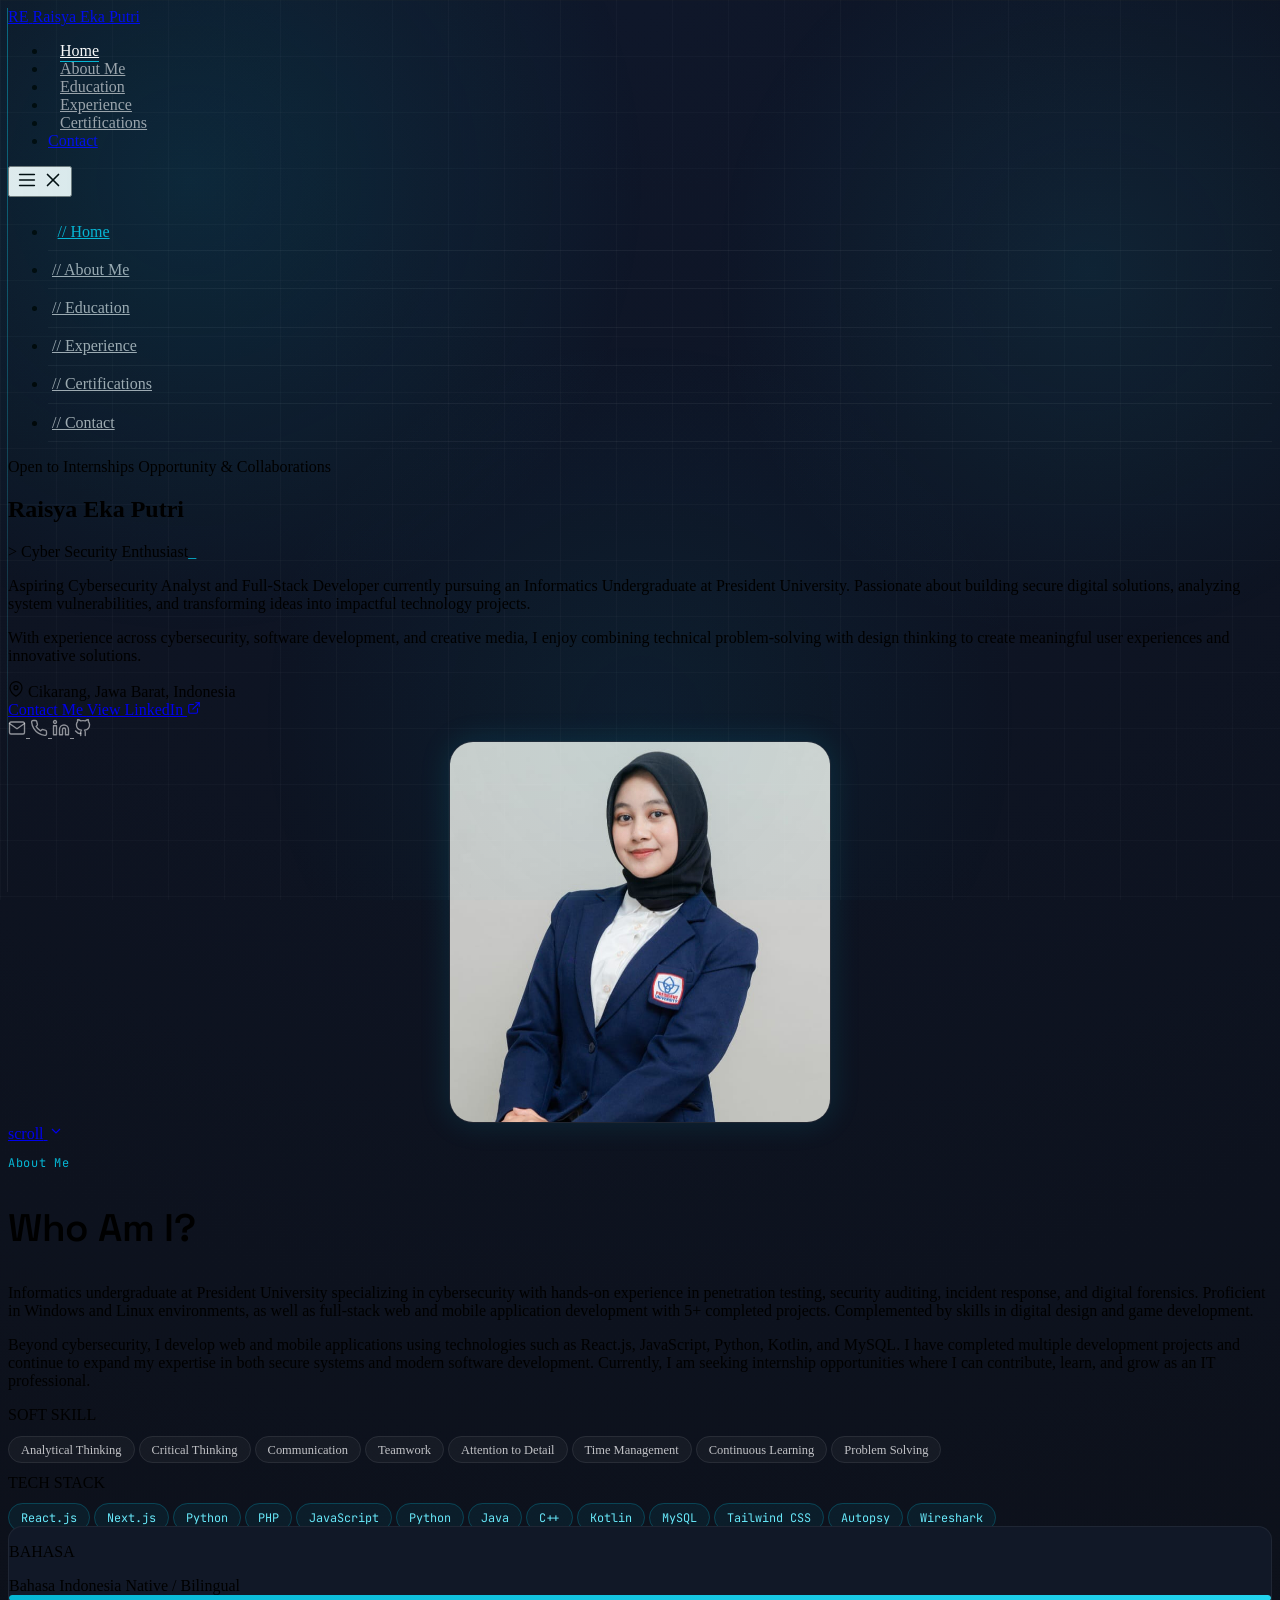
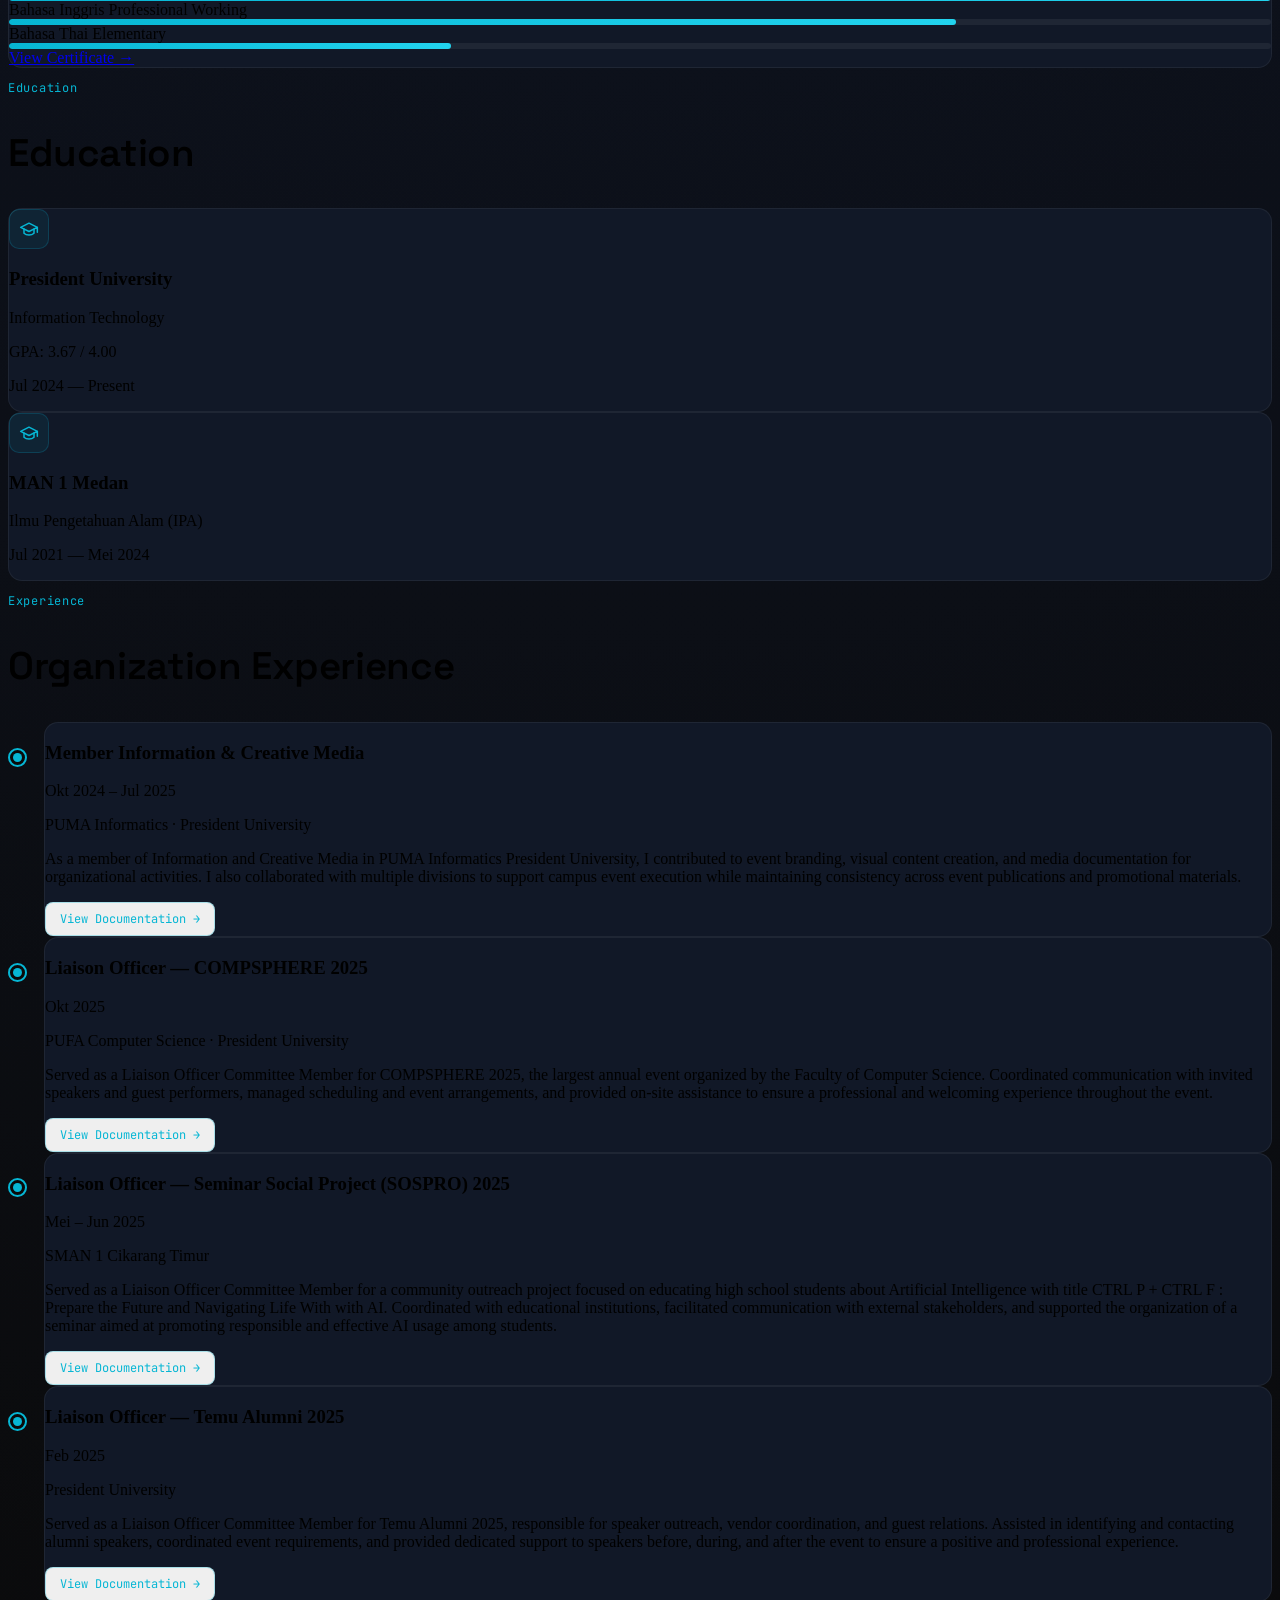
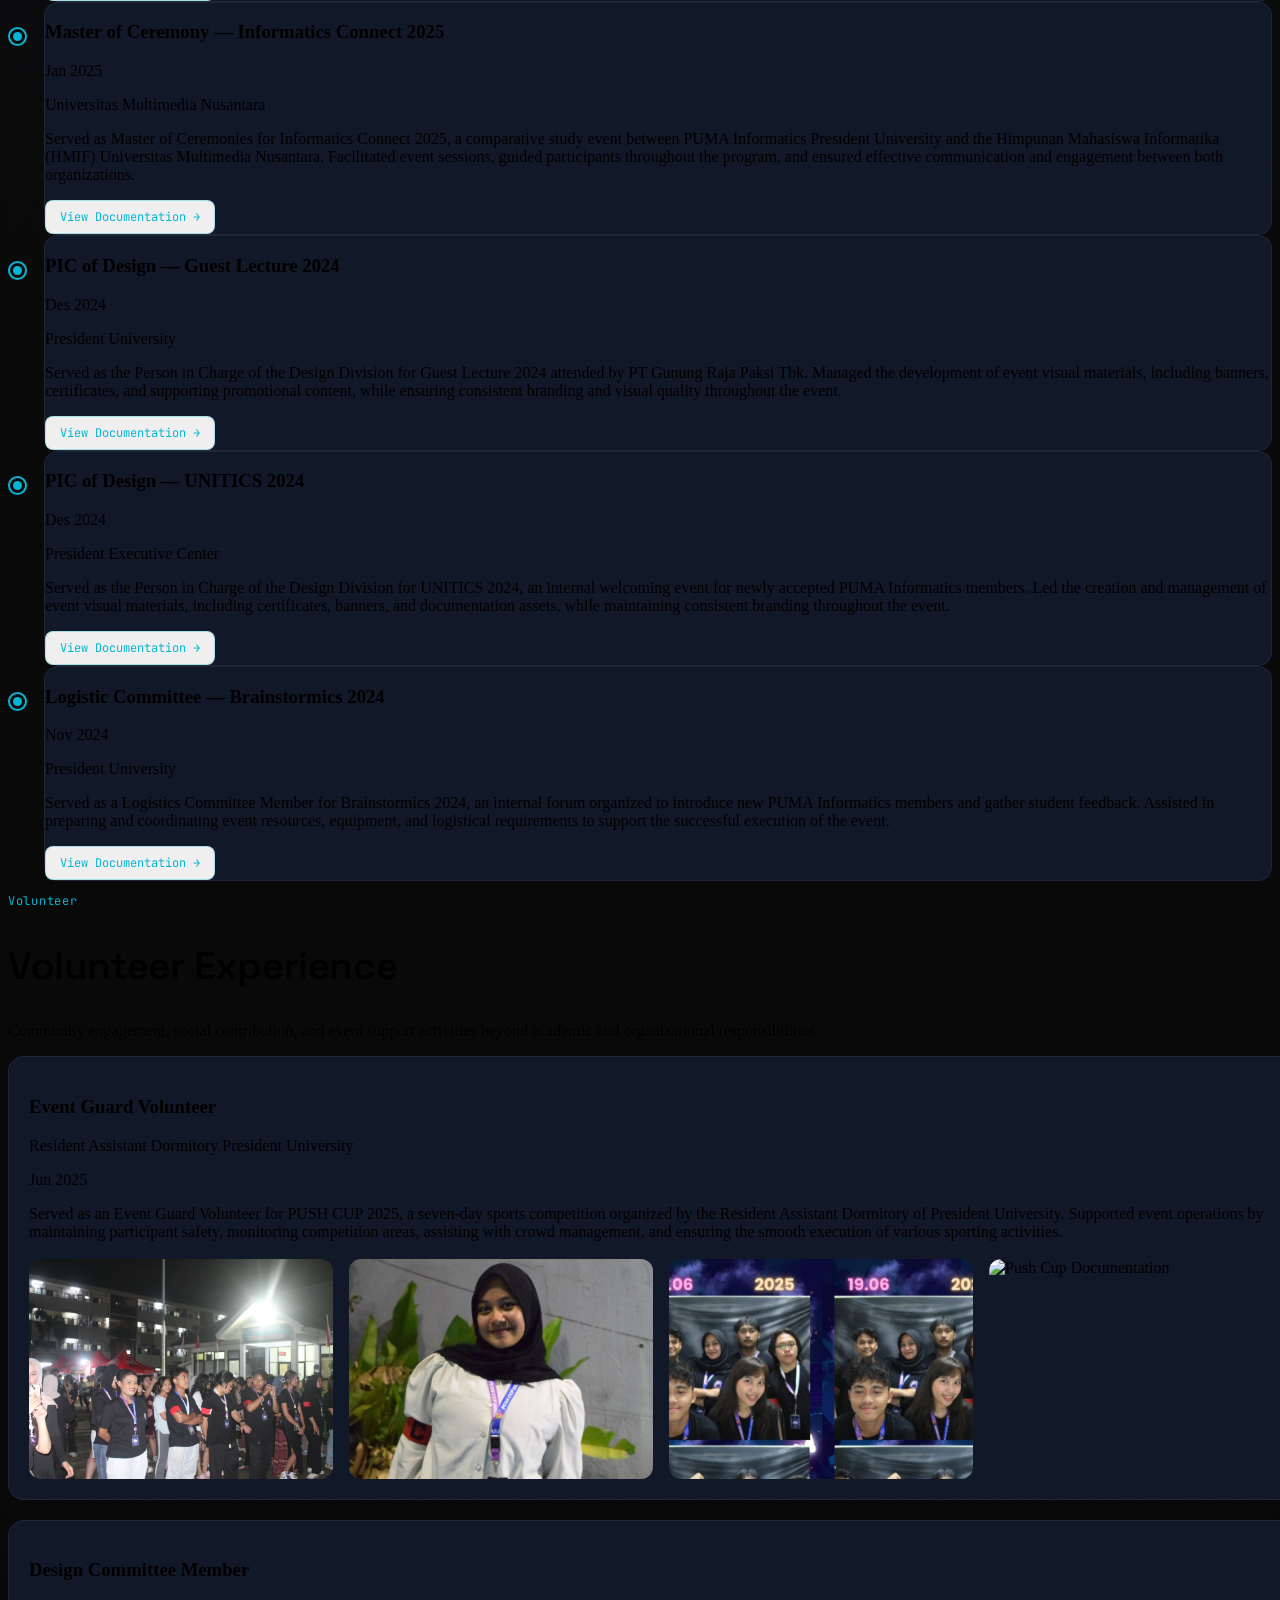
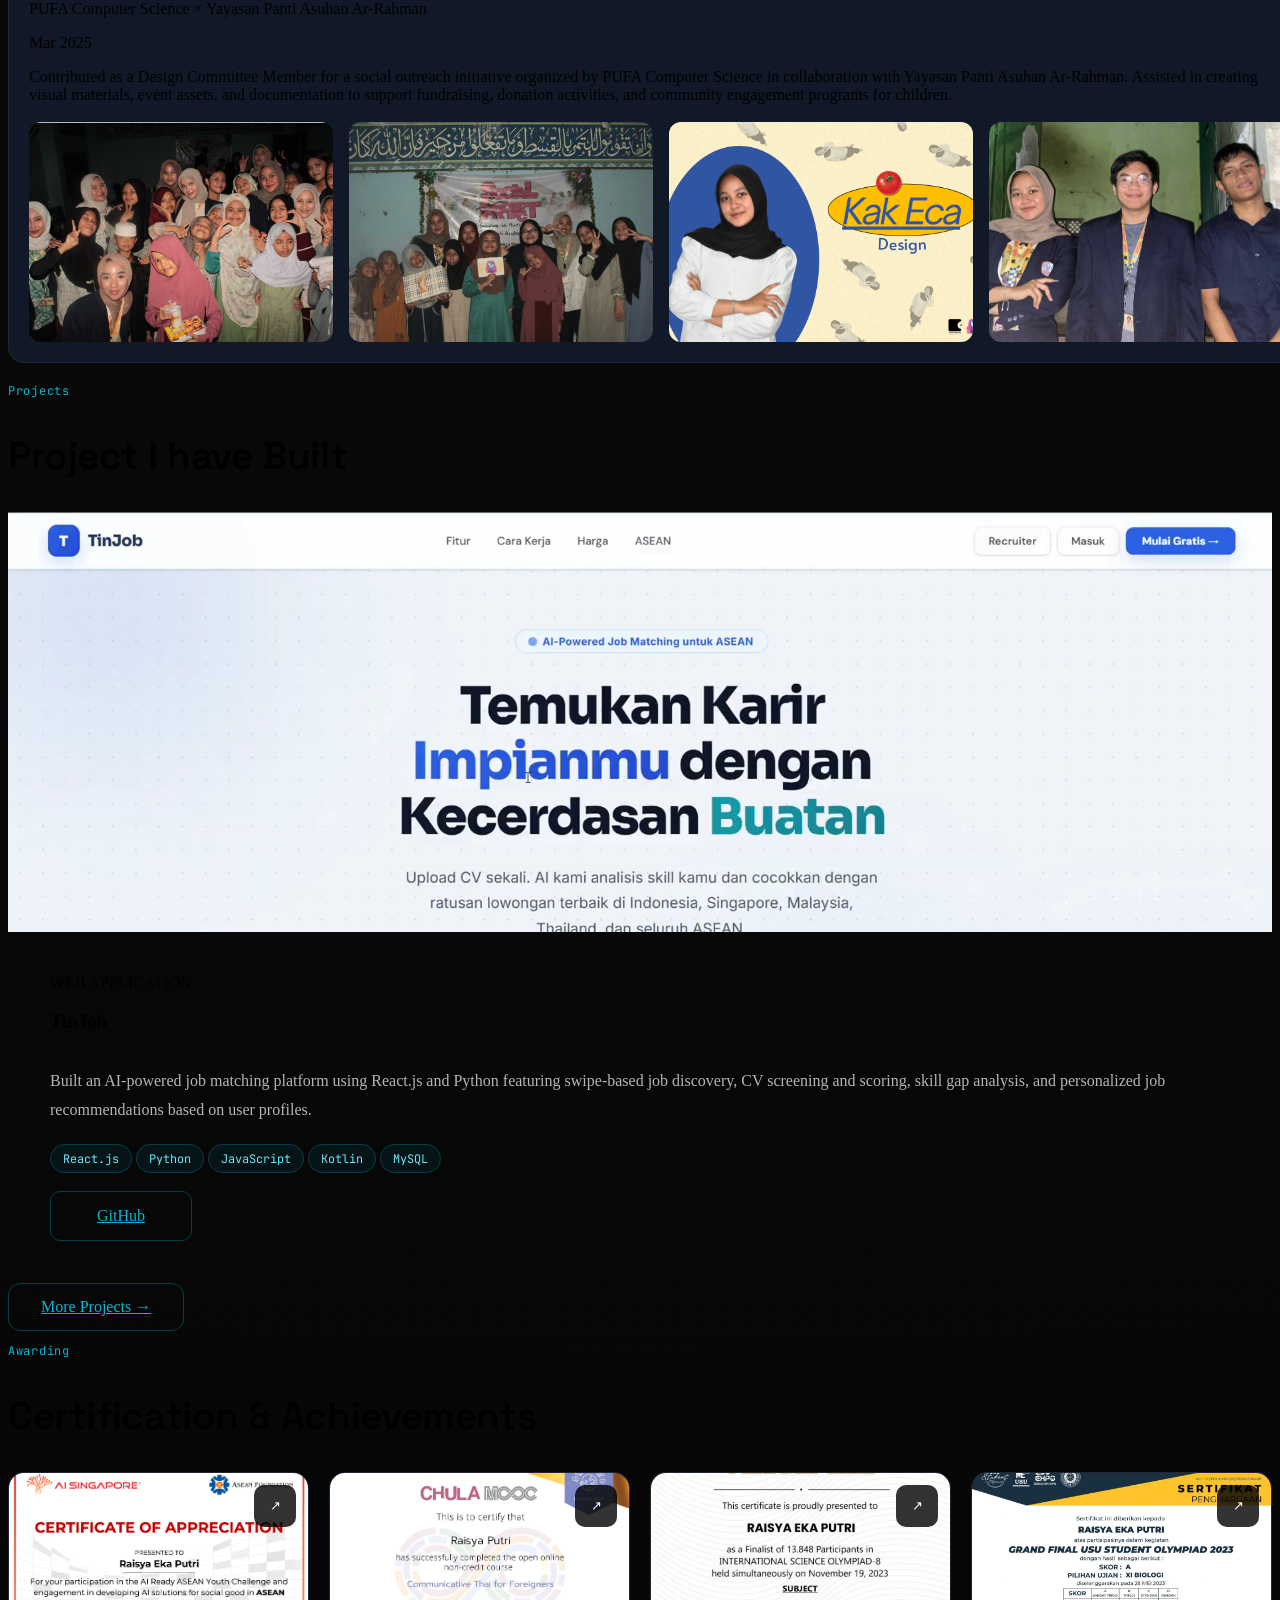
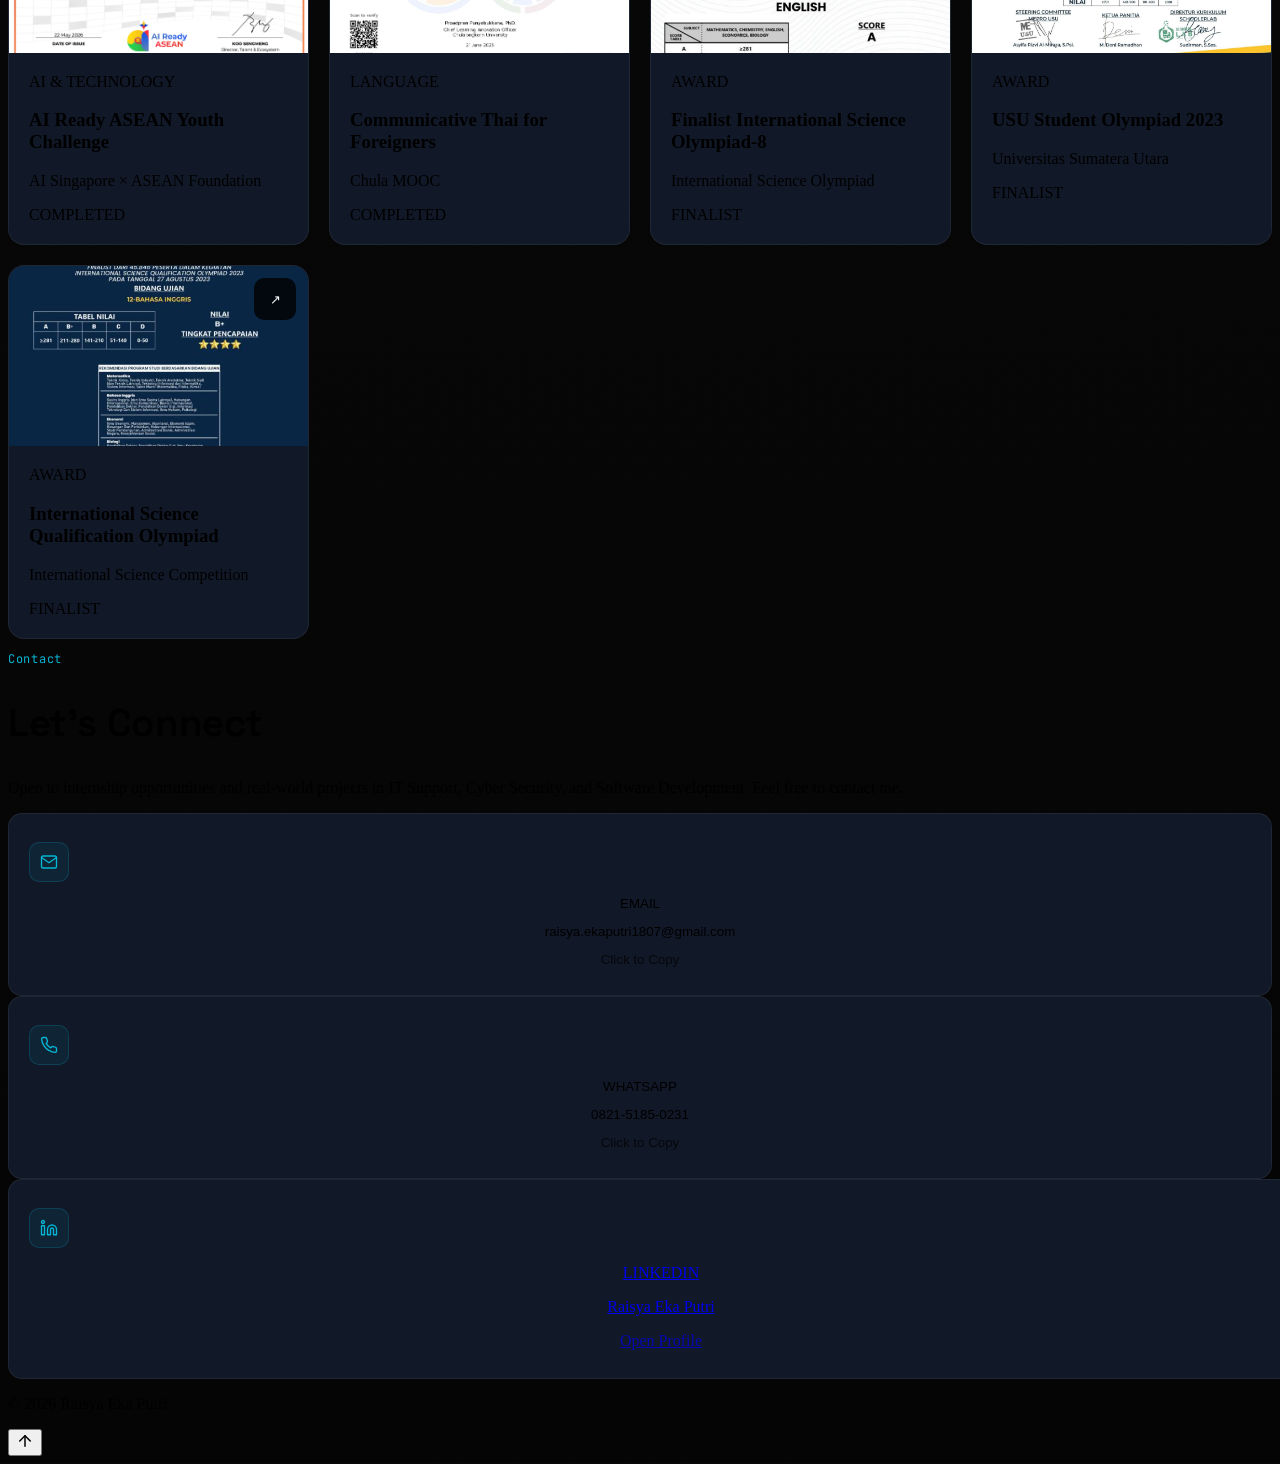
==== commit 32faac2e: "Update portfolio" ====
--- a/index.html
+++ b/index.html
@@ -126,23 +126,102 @@
             <a href="https://wa.me/6282151850231" class="inline-flex items-center gap-2 rounded-md bg-accent text-bg px-5 py-2.5 font-medium text-sm hover:bg-accent-hover transition-colors shadow-glow">
               Contact Me
             </a>
-            <a href="https://www.linkedin.com/in/raisya-ekaputri" target="_blank" rel="noopener" class="inline-flex items-center gap-2 rounded-md border border-white/15 px-5 py-2.5 font-medium text-sm hover:border-accent/60 hover:text-accent transition-colors">
+            <a  href="https://www.linkedin.com/in/raisya-eka-putri" target="_blank" rel="noopener" class="inline-flex items-center gap-2 rounded-md border border-white/15 px-5 py-2.5 font-medium text-sm hover:border-accent/60 hover:text-accent transition-colors">
               View LinkedIn
               <svg xmlns="http://www.w3.org/2000/svg" width="14" height="14" viewBox="0 0 24 24" fill="none" stroke="currentColor" stroke-width="2" stroke-linecap="round" stroke-linejoin="round"><path d="M18 13v6a2 2 0 0 1-2 2H5a2 2 0 0 1-2-2V8a2 2 0 0 1 2-2h6"/><polyline points="15 3 21 3 21 9"/><line x1="10" y1="14" x2="21" y2="3"/></svg>
             </a>
           </div>
 
           <div class="mt-8 flex items-center gap-4">
-            <a href="mailto:raisya.ekaputri1807@gmail.com" aria-label="Email" class="social-icon">
-              <svg xmlns="http://www.w3.org/2000/svg" width="18" height="18" viewBox="0 0 24 24" fill="none" stroke="currentColor" stroke-width="1.8" stroke-linecap="round" stroke-linejoin="round"><path d="M4 4h16v16H4z" opacity="0"/><path d="M22 6c0-1.1-.9-2-2-2H4a2 2 0 0 0-2 2v12c0 1.1.9 2 2 2h16a2 2 0 0 0 2-2V6Z"/><path d="m22 6-10 7L2 6"/></svg>
-            </a>
-            <a href="https://wa.me/6282151850231" aria-label="Telepon" class="social-icon">
-              <svg xmlns="http://www.w3.org/2000/svg" width="18" height="18" viewBox="0 0 24 24" fill="none" stroke="currentColor" stroke-width="1.8" stroke-linecap="round" stroke-linejoin="round"><path d="M22 16.92v3a2 2 0 0 1-2.18 2 19.79 19.79 0 0 1-8.63-3.07 19.5 19.5 0 0 1-6-6 19.79 19.79 0 0 1-3.07-8.67A2 2 0 0 1 4.11 2h3a2 2 0 0 1 2 1.72c.127.96.361 1.903.7 2.81a2 2 0 0 1-.45 2.11L8.09 9.91a16 16 0 0 0 6 6l1.27-1.27a2 2 0 0 1 2.11-.45c.907.339 1.85.573 2.81.7A2 2 0 0 1 22 16.92z"/></svg>
-            </a>
-            <a href="www.linkedin.com/in/raisya-eka-putri" target="_blank" rel="noopener" aria-label="LinkedIn" class="social-icon">
-              <svg xmlns="http://www.w3.org/2000/svg" width="18" height="18" viewBox="0 0 24 24" fill="none" stroke="currentColor" stroke-width="1.8" stroke-linecap="round" stroke-linejoin="round"><path d="M16 8a6 6 0 0 1 6 6v7h-4v-7a2 2 0 0 0-2-2 2 2 0 0 0-2 2v7h-4v-7a6 6 0 0 1 6-6z"/><rect x="2" y="9" width="4" height="12"/><circle cx="4" cy="4" r="2"/></svg>
-            </a>
-          </div>
+
+  <!-- Email -->
+  <a href="mailto:raisya.ekaputri1807@gmail.com"
+     aria-label="Email"
+     class="social-icon">
+
+    <svg xmlns="http://www.w3.org/2000/svg"
+         width="18"
+         height="18"
+         viewBox="0 0 24 24"
+         fill="none"
+         stroke="currentColor"
+         stroke-width="1.8"
+         stroke-linecap="round"
+         stroke-linejoin="round">
+      <path d="M4 4h16v16H4z" opacity="0"/>
+      <path d="M22 6c0-1.1-.9-2-2-2H4a2 2 0 0 0-2 2v12c0 1.1.9 2 2 2h16a2 2 0 0 0 2-2V6Z"/>
+      <path d="m22 6-10 7L2 6"/>
+    </svg>
+
+  </a>
+
+  <!-- WhatsApp -->
+  <a href="https://wa.me/6282151850231"
+     aria-label="WhatsApp"
+     target="_blank"
+     class="social-icon">
+
+    <svg xmlns="http://www.w3.org/2000/svg"
+         width="18"
+         height="18"
+         viewBox="0 0 24 24"
+         fill="none"
+         stroke="currentColor"
+         stroke-width="1.8"
+         stroke-linecap="round"
+         stroke-linejoin="round">
+      <path d="M22 16.92v3a2 2 0 0 1-2.18 2 19.79 19.79 0 0 1-8.63-3.07 19.5 19.5 0 0 1-6-6 19.79 19.79 0 0 1-3.07-8.67A2 2 0 0 1 4.11 2h3a2 2 0 0 1 2 1.72c.127.96.361 1.903.7 2.81a2 2 0 0 1-.45 2.11L8.09 9.91a16 16 0 0 0 6 6l1.27-1.27a2 2 0 0 1 2.11-.45c.907.339 1.85.573 2.81.7A2 2 0 0 1 22 16.92z"/>
+    </svg>
+
+  </a>
+
+  <!-- LinkedIn -->
+  <a href="https://www.linkedin.com/in/raisya-eka-putri"
+     target="_blank"
+     rel="noopener"
+     aria-label="LinkedIn"
+     class="social-icon">
+
+    <svg xmlns="http://www.w3.org/2000/svg"
+         width="18"
+         height="18"
+         viewBox="0 0 24 24"
+         fill="none"
+         stroke="currentColor"
+         stroke-width="1.8"
+         stroke-linecap="round"
+         stroke-linejoin="round">
+      <path d="M16 8a6 6 0 0 1 6 6v7h-4v-7a2 2 0 0 0-2-2 2 2 0 0 0-2 2v7h-4v-7a6 6 0 0 1 6-6z"/>
+      <rect x="2" y="9" width="4" height="12"/>
+      <circle cx="4" cy="4" r="2"/>
+    </svg>
+
+  </a>
+
+  <!-- GitHub -->
+  <a href="https://github.com/raisaa4-pt"
+     target="_blank"
+     rel="noopener"
+     aria-label="GitHub"
+     class="social-icon">
+
+    <svg xmlns="http://www.w3.org/2000/svg"
+         width="18"
+         height="18"
+         viewBox="0 0 24 24"
+         fill="none"
+         stroke="currentColor"
+         stroke-width="1.8"
+         stroke-linecap="round"
+         stroke-linejoin="round">
+      <path d="M9 19c-5 1.5-5-2.5-7-3"/>
+      <path d="M15 22v-4a4 4 0 0 0-1-3.2c3.28-.36 6.73-1.61 6.73-7.3A5.7 5.7 0 0 0 19.2 3.77 5.2 5.2 0 0 0 19.09 1S17.73.65 15 2.48a13.38 13.38 0 0 0-6 0C6.27.65 4.91 1 4.91 1A5.2 5.2 0 0 0 4.8 3.77 5.7 5.7 0 0 0 3.27 7.5c0 5.65 3.45 6.9 6.73 7.3A4 4 0 0 0 9 18v4"/>
+    </svg>
+
+  </a>
+
+</div>
+          
         </div>
 
         <!-- Right: terminal signature element -->
@@ -182,8 +261,13 @@
             <p class="font-mono text-xs text-white/40 mb-3 tracking-wide">SOFT SKILL</p>
             <div class="flex flex-wrap gap-2">
               <span class="tag">Analytical Thinking</span>
+              <span class="tag">Critical Thinking</span>
               <span class="tag">Communication</span>
               <span class="tag">Teamwork</span>
+              <span class="tag">Attention to Detail</span>
+              <span class="tag">Time Management</span>
+              <span class="tag">Continuous Learning</span>
+              <span class="tag">Problem Solving</span>
             </div>
           </div>
 
@@ -191,10 +275,19 @@
             <p class="font-mono text-xs text-white/40 mb-3 tracking-wide">TECH STACK</p>
             <div class="flex flex-wrap gap-2">
               <span class="tag tag-accent">React.js</span>
+              <span class="tag tag-accent">Next.js</span>
               <span class="tag tag-accent">Python</span>
+              <span class="tag tag-accent">PHP</span>
               <span class="tag tag-accent">JavaScript</span>
+              <span class="tag tag-accent">Python</span>
+              <span class="tag tag-accent">Java</span>
+              <span class="tag tag-accent">C++</span>
               <span class="tag tag-accent">Kotlin</span>
               <span class="tag tag-accent">MySQL</span>
+              <span class="tag tag-accent">Tailwind CSS</span>
+              <span class="tag tag-accent">Autopsy</span>
+              <span class="tag tag-accent">Wireshark</span>
+              
             </div>
           </div>
         </div>
@@ -570,8 +663,7 @@
           </h3>
 
           <p>
-            AI-powered job platform helping students
-            find internships and entry-level opportunities.
+            Built an AI-powered job matching platform using React.js and Python featuring swipe-based job discovery, CV screening and scoring, skill gap analysis, and personalized job recommendations based on user profiles.
           </p>
           <div class="project-tags">
             <span class="tag tag-accent">React.js</span>
@@ -783,7 +875,7 @@
           <span class="copy-feedback font-mono text-[11px] text-accent">Click to Copy</span>
         </button>
 
-        <a href="https://www.linkedin.com/in/raisya-ekaputri" target="_blank" rel="noopener" class="contact-card group">
+        <a  href="https://www.linkedin.com/in/raisya-eka-putri" target="_blank" rel="noopener" class="contact-card group">
           <div class="icon-badge mb-4 mx-auto">
             <svg xmlns="http://www.w3.org/2000/svg" width="18" height="18" viewBox="0 0 24 24" fill="none" stroke="currentColor" stroke-width="1.8" stroke-linecap="round" stroke-linejoin="round"><path d="M16 8a6 6 0 0 1 6 6v7h-4v-7a2 2 0 0 0-2-2 2 2 0 0 0-2 2v7h-4v-7a6 6 0 0 1 6-6z"/><rect x="2" y="9" width="4" height="12"/><circle cx="4" cy="4" r="2"/></svg>
           </div>
--- a/css/style.css
+++ b/css/style.css
@@ -709,10 +709,8 @@
 .project-stack{
     display:flex;
     flex-wrap:wrap;
-
-    gap:10px;
-
-    margin-bottom:24px;
+    gap:12px;
+    margin-bottom:32px;
 }
 
 .project-stack span{
@@ -728,6 +726,7 @@
 .project-github{
     display:inline-flex;
     align-items:center;
+      margin-top:24px;
     justify-content:center;
 
     width:140px;
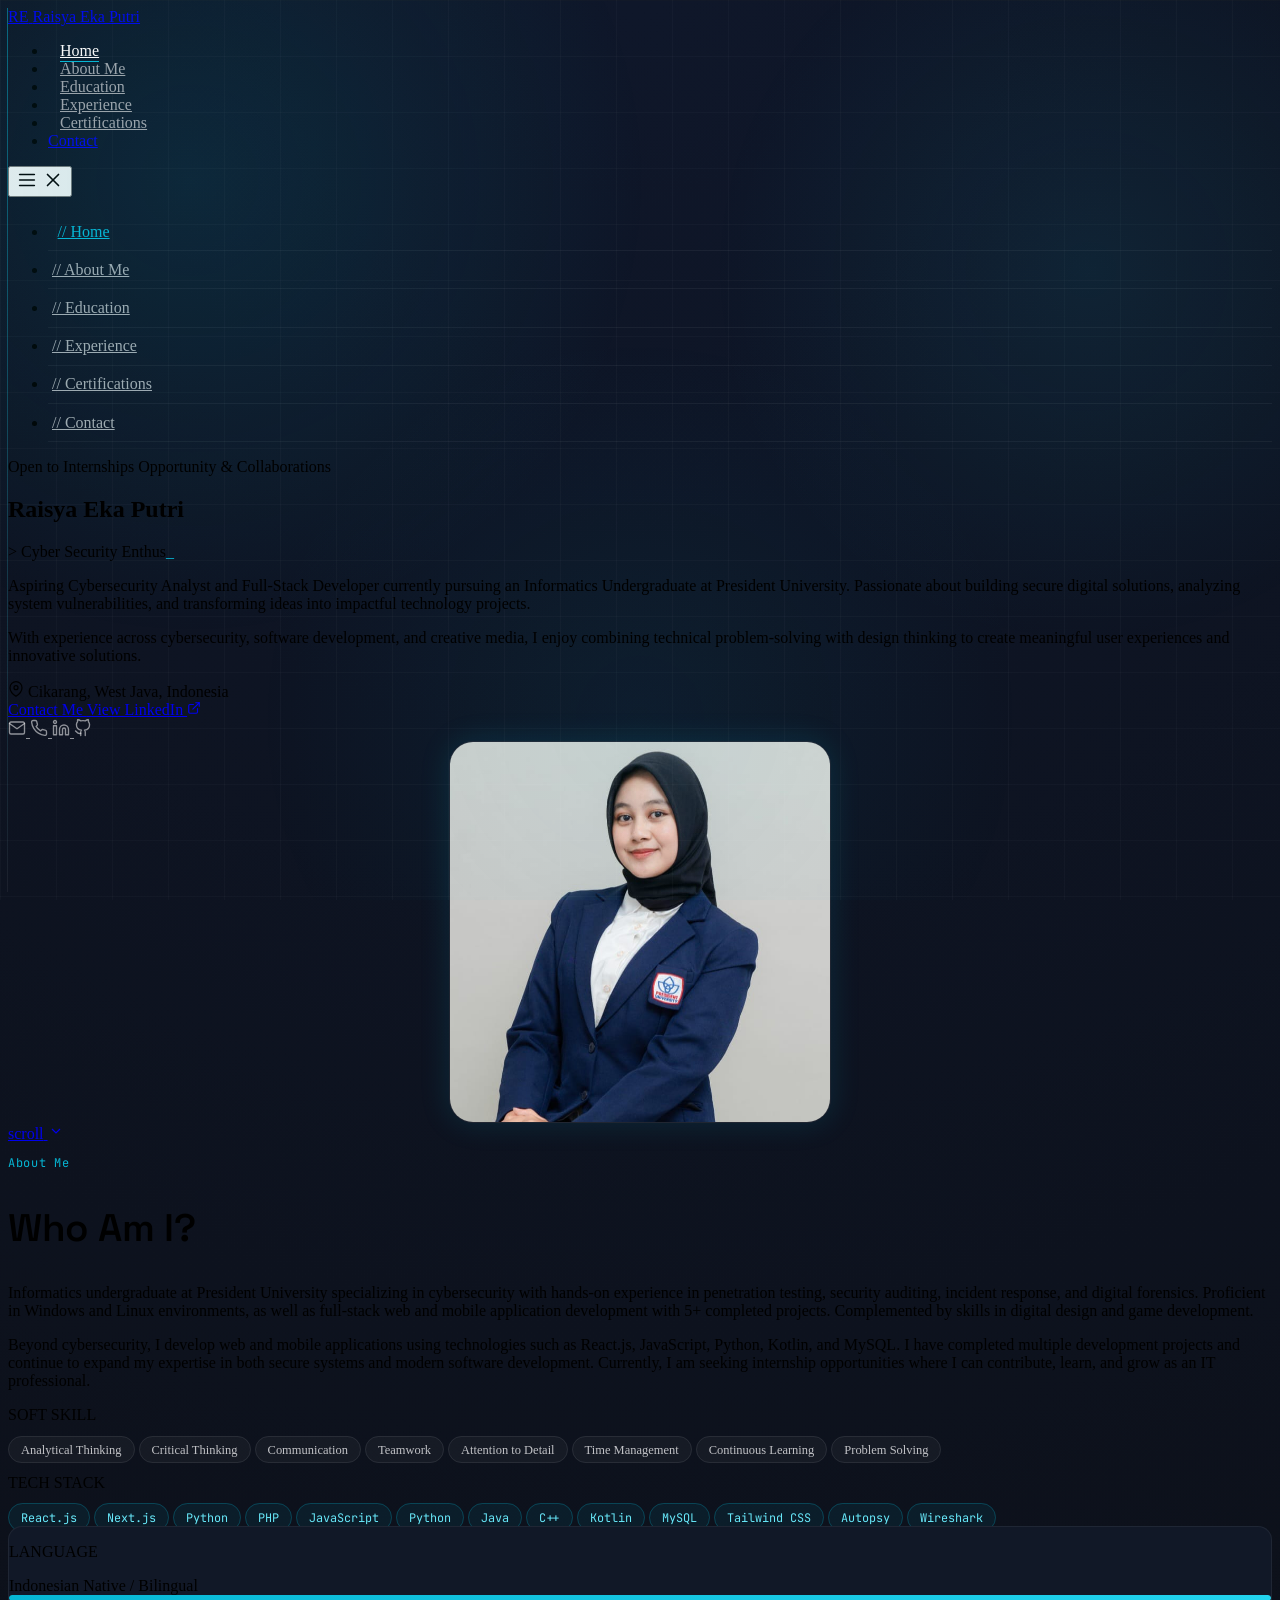
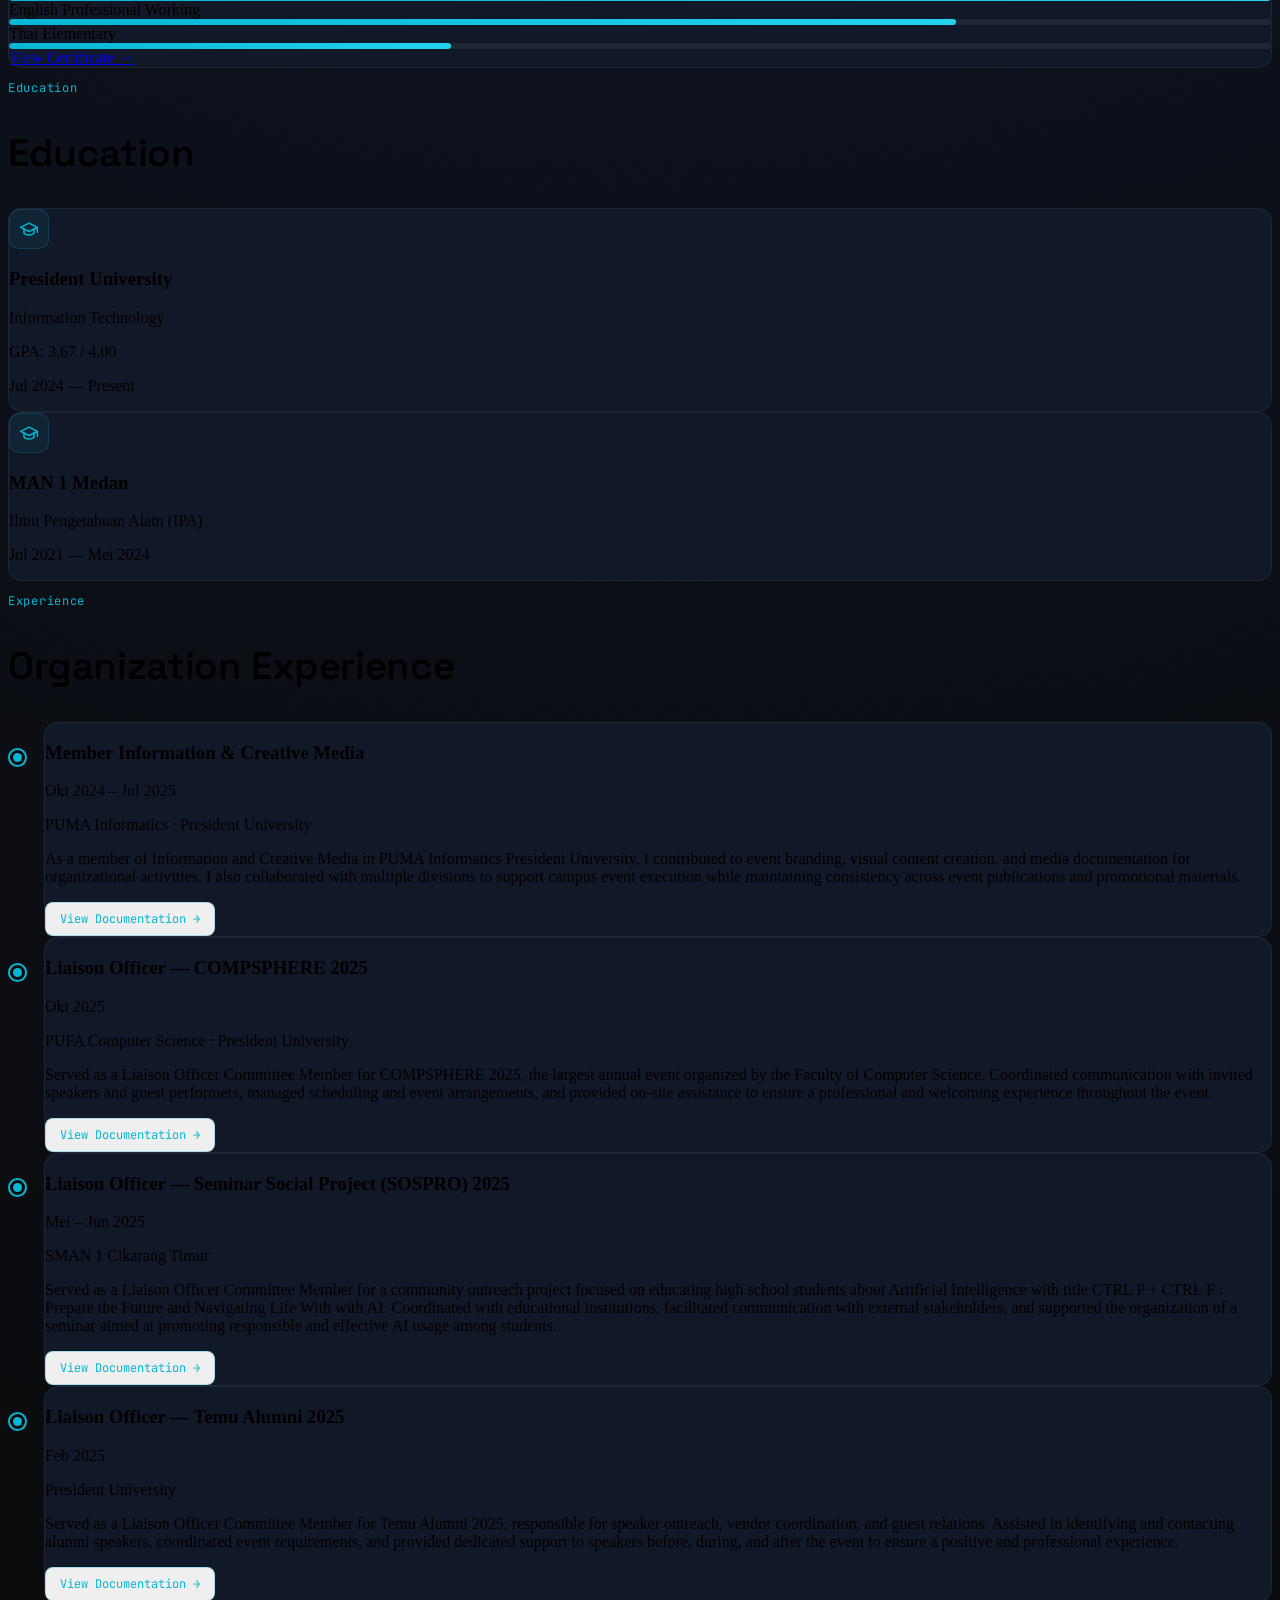
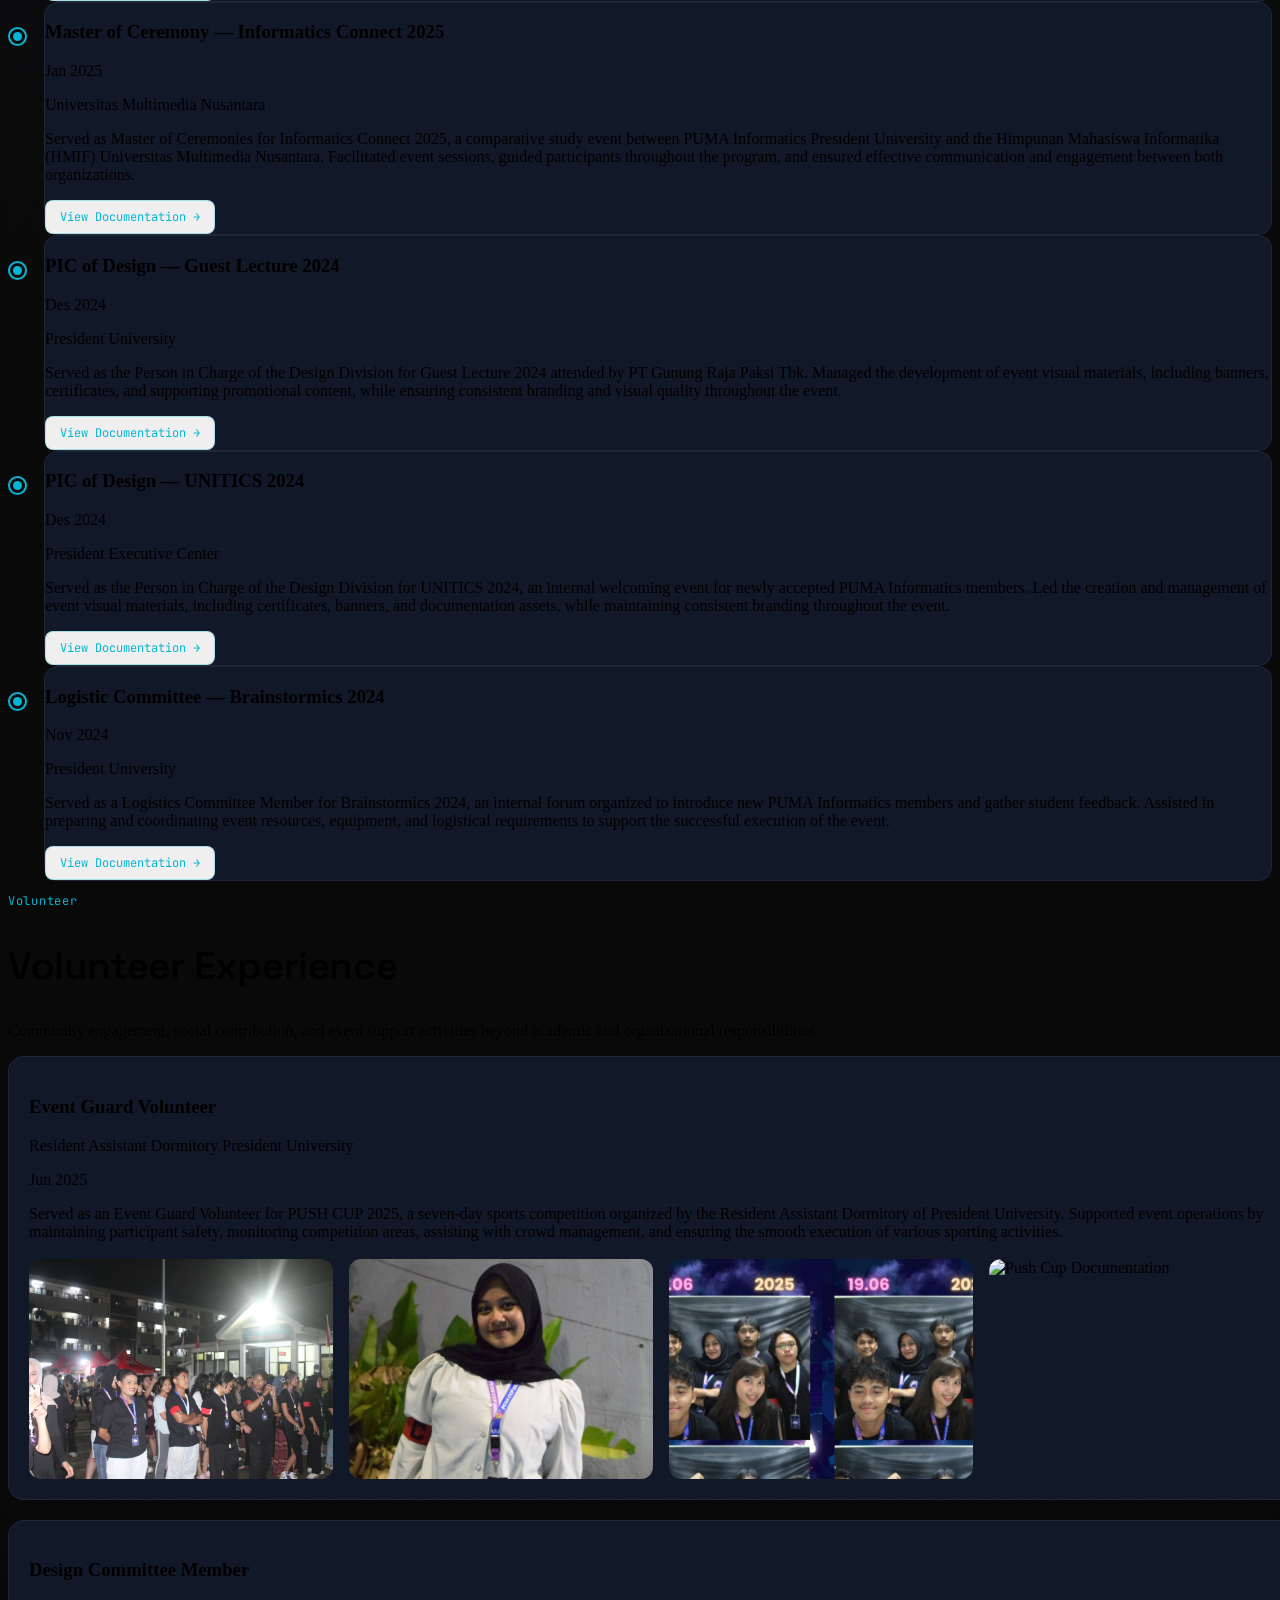
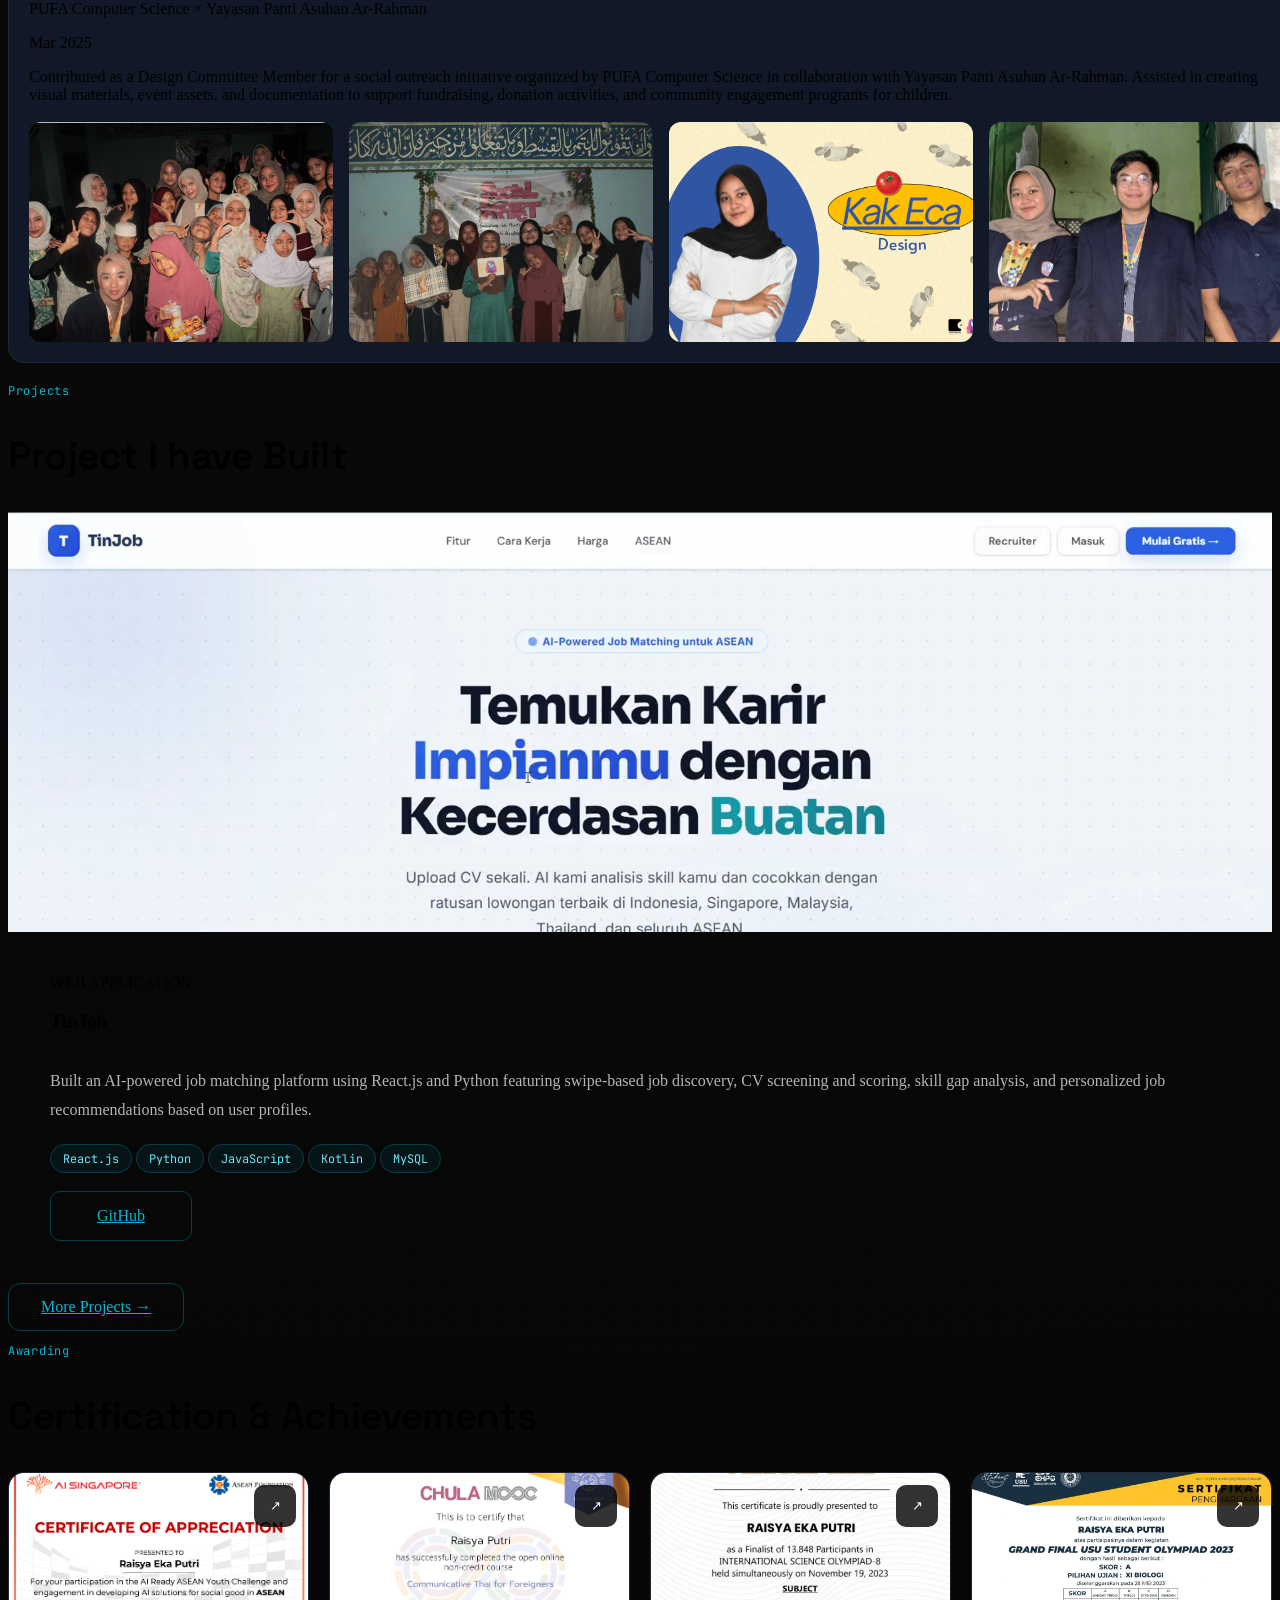
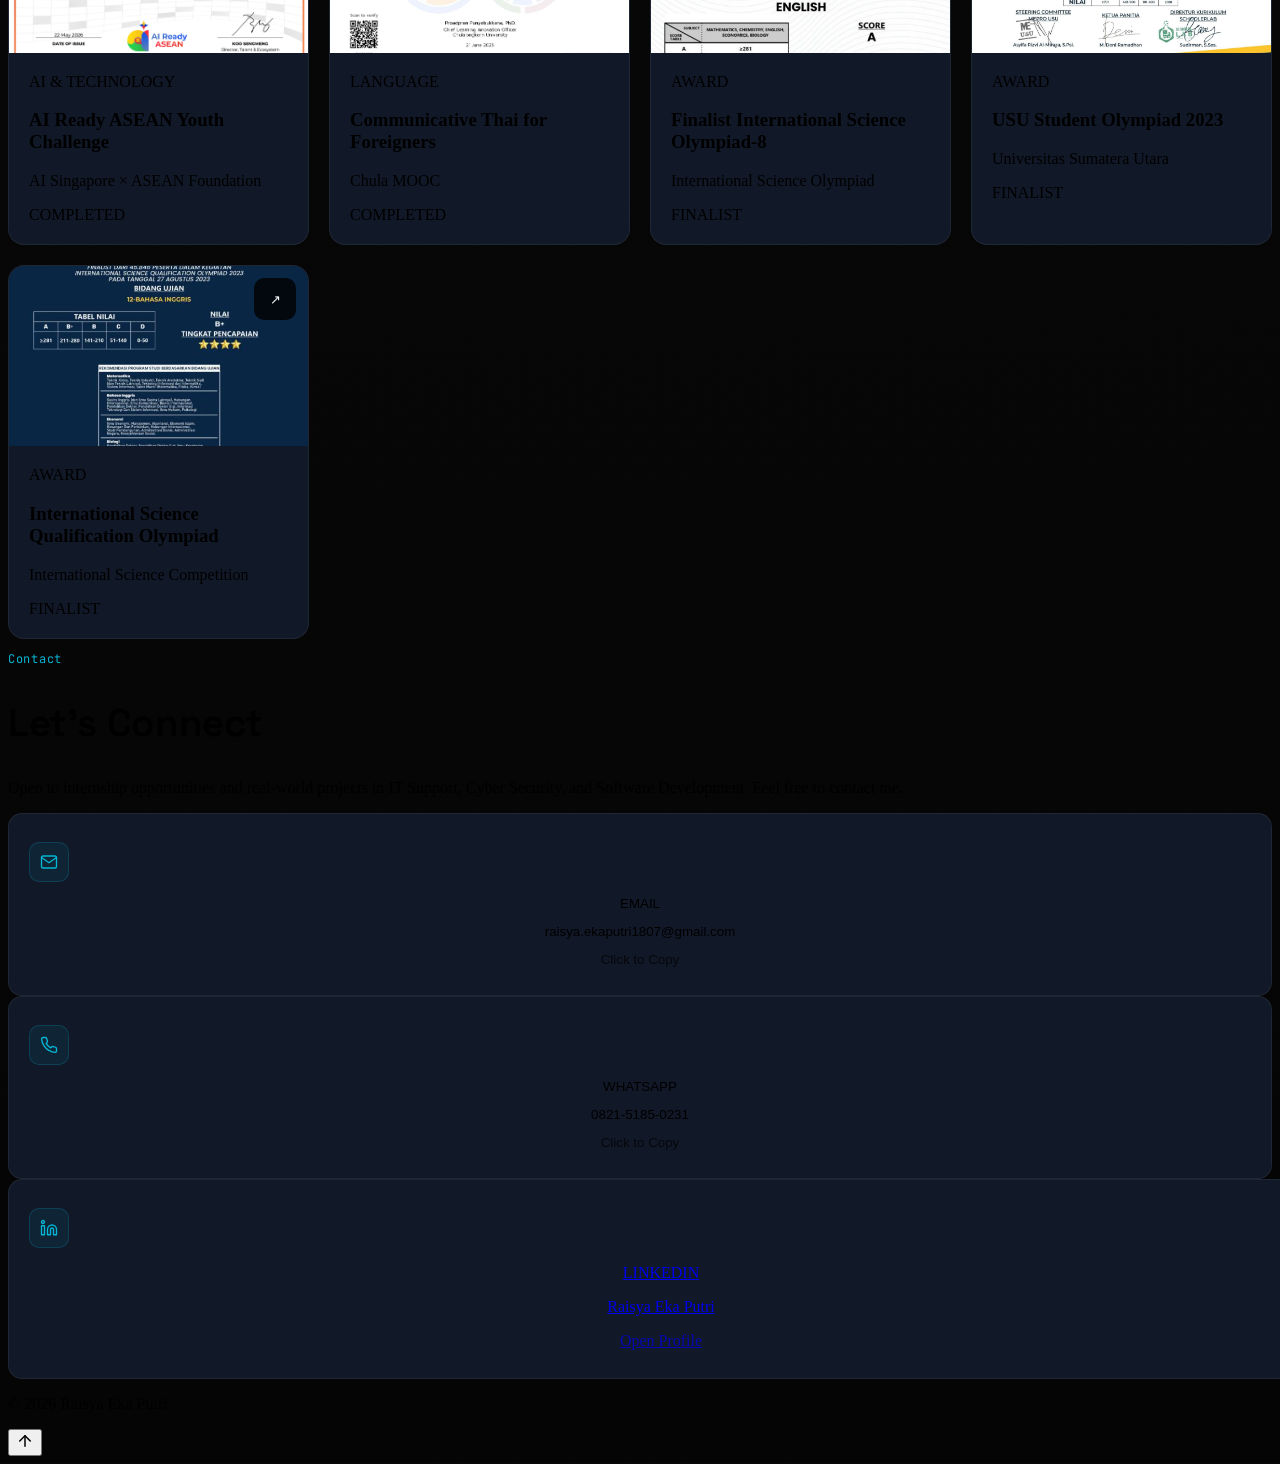
==== commit 3d6033b7: "Update portfolio latest" ====
--- a/index.html
+++ b/index.html
@@ -119,7 +119,7 @@
         </p>
           <div class="mt-5 flex items-center gap-2 text-white/50 text-sm">
             <svg xmlns="http://www.w3.org/2000/svg" width="16" height="16" viewBox="0 0 24 24" fill="none" stroke="currentColor" stroke-width="1.8" stroke-linecap="round" stroke-linejoin="round" class="text-accent flex-shrink-0"><path d="M21 10c0 7-9 13-9 13s-9-6-9-13a9 9 0 1 1 18 0z"/><circle cx="12" cy="10" r="3"/></svg>
-            Cikarang, Jawa Barat, Indonesia
+            Cikarang, West Java, Indonesia
           </div>
 
           <div class="mt-8 flex flex-wrap items-center gap-3">
@@ -294,25 +294,25 @@
 
         <!-- Languages -->
         <div data-reveal data-reveal-delay="150" class="card-panel p-7">
-          <p class="font-mono text-xs text-white/40 mb-6 tracking-wide">BAHASA</p>
+          <p class="font-mono text-xs text-white/40 mb-6 tracking-wide">LANGUAGE</p>
           <div class="space-y-6">
             <div class="lang-bar" data-percent="100">
               <div class="flex justify-between text-sm mb-2">
-                <span class="font-medium">Bahasa Indonesia</span>
+                <span class="font-medium">Indonesian </span>
                 <span class="text-white/40 font-mono text-xs">Native / Bilingual</span>
               </div>
               <div class="bar-track"><div class="bar-fill"></div></div>
             </div>
             <div class="lang-bar" data-percent="75">
               <div class="flex justify-between text-sm mb-2">
-                <span class="font-medium">Bahasa Inggris</span>
+                <span class="font-medium">English</span>
                 <span class="text-white/40 font-mono text-xs">Professional Working</span>
               </div>
               <div class="bar-track"><div class="bar-fill"></div></div>
             </div>
             <div class="lang-bar" data-percent="35">
               <div class="flex justify-between text-sm mb-2">
-                <span class="font-medium">Bahasa Thai</span>
+                <span class="font-medium">Thai</span>
                 <span class="text-white/40 font-mono text-xs">Elementary</span>
               </div>
               <div class="bar-track"><div class="bar-fill"></div></div>
